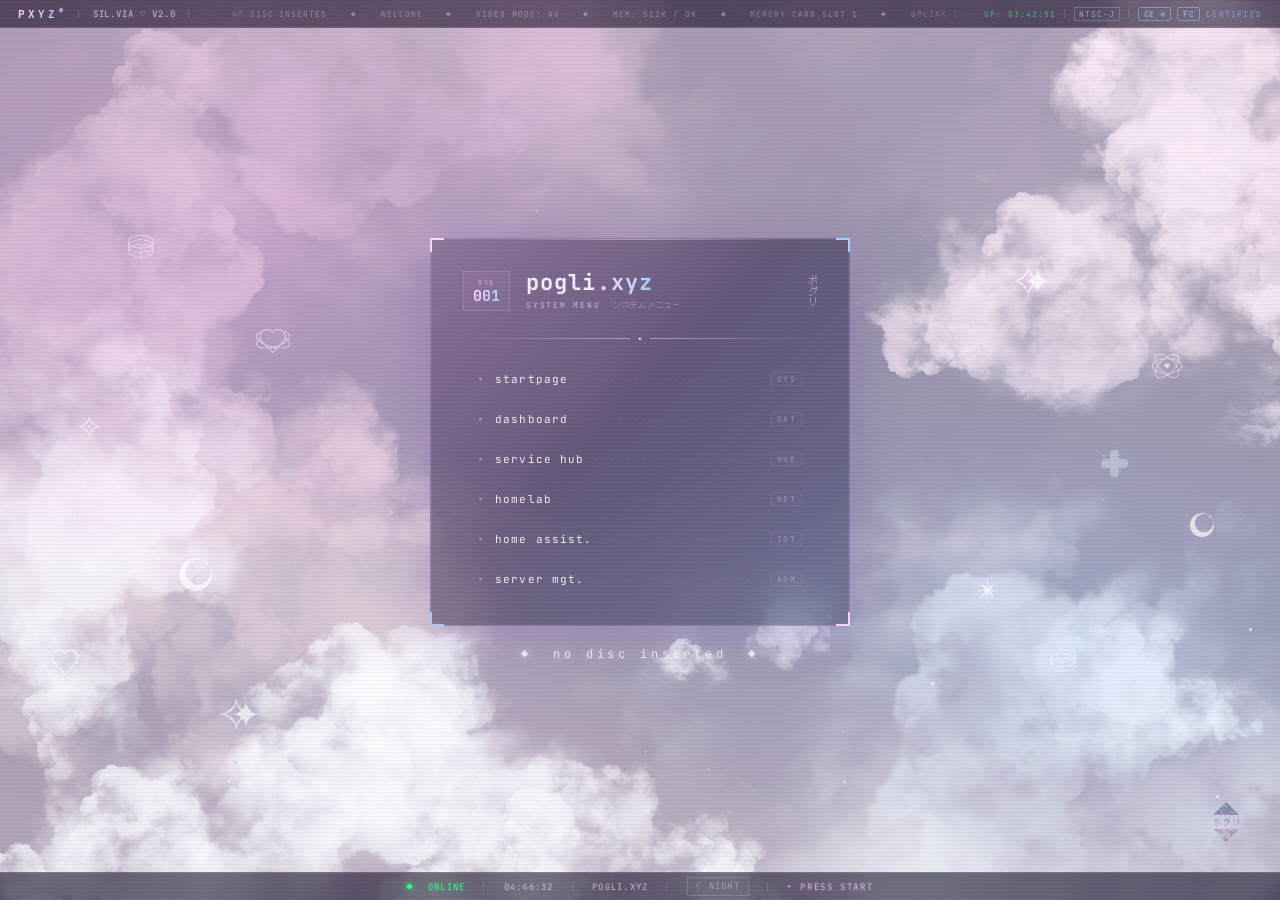
==== index.html @ 43258343 "Boot screen: brand the BIOS as sil.via ♡ v2.0 to match the page OS label" ====
<!DOCTYPE html>
<html lang="en">
    <!-- Created by Pogli - pogli.xyz -->

<head>
    <meta charset="UTF-8">
    <meta name="viewport" content="width=device-width, initial-scale=1.0">
    <title>pogli.xyz</title>
    <link rel="preconnect" href="https://fonts.googleapis.com">
    <link rel="preconnect" href="https://fonts.gstatic.com" crossorigin>
    <link href="https://fonts.googleapis.com/css2?family=JetBrains+Mono:wght@300;400;700&family=DotGothic16&display=swap" rel="stylesheet">
    <link rel="icon" type="image/x-icon" href="/img/icon.png">
    <link rel="stylesheet" href="styles.css">
    <link rel="stylesheet" href="boot.css">
    <script src="scripts.js" defer></script>
    <script src="boot.js" defer></script>
</head>
<body>
    <script>if(localStorage.getItem('pxyz-dark')==='true')document.body.classList.add('dark-mode')</script>
    <div class="theme-overlay" aria-hidden="true"></div>

    <!-- ── Boot sequence overlay ──
         Inert (display:none) unless boot.js is running: see boot.css. -->
    <div id="bootscreen" class="boot" aria-hidden="true">
        <div class="boot-crt">
            <div class="boot-scan"></div>
            <div class="boot-retrace"></div>
            <div class="boot-swoosh"></div>

            <div class="boot-stage">
                <section class="boot-post">
                    <div class="post-head">
                        <span class="post-brand">sil.via ♡ SYSTEM BIOS</span>
                        <span class="post-rev">v2.0</span>
                    </div>
                    <div class="post-copy">(C)&nbsp;2001-2026 POGLI INDUSTRIES.&nbsp;&nbsp;ALL RIGHTS RESERVED.</div>
                    <div class="post-lines" id="boot-lines"></div>
                    <div class="post-load" id="boot-load"></div>
                </section>

                <section class="boot-logo">
                    <div class="boot-logo-glow"></div>
                    <div class="boot-ring"></div>
                    <div class="boot-ring boot-ring-2"></div>
                    <div class="boot-logo-text"><span class="boot-char">P</span><span class="boot-char">O</span><span class="boot-char">G</span><span class="boot-char">L</span><span class="boot-char">I</span><span class="boot-char">.</span><span class="boot-char">X</span><span class="boot-char">Y</span><span class="boot-char">Z</span><span class="boot-gloss"></span></div>
                    <div class="boot-bar"></div>
                    <div class="boot-jp">システム起動</div>
                    <div class="boot-licence">◆&nbsp;&nbsp;NTSC-J&nbsp;&nbsp;◆&nbsp;&nbsp;LICENSED BY POGLI INDUSTRIES&nbsp;&nbsp;◆</div>
                </section>
            </div>

            <div class="boot-beam"></div>
            <div class="boot-bloom"></div>
            <div class="boot-curve"></div>
            <div class="boot-vignette"></div>
            <div class="boot-flash"></div>
        </div>
        <div class="boot-skip">▸&nbsp;&nbsp;PRESS ANY BUTTON TO SKIP</div>
    </div>

    <!-- Top chrome bar -->
    <header class="chrome-bar chrome-top">
        <span class="chrome-logo">PXYZ<span class="chrome-reg">®</span></span>
        <span class="chrome-sep">|</span>
        <span class="chrome-label">sil.via ♡ v2.0</span>
        <span class="chrome-sep">|</span>
        <div class="ticker-wrap" aria-hidden="true">
            <div class="ticker">
                <span>◆&nbsp;&nbsp;&nbsp;&nbsp;WELCOME&nbsp;&nbsp;&nbsp;&nbsp;◆&nbsp;&nbsp;&nbsp;&nbsp;NO DISC INSERTED&nbsp;&nbsp;&nbsp;&nbsp;◆&nbsp;&nbsp;&nbsp;&nbsp;MEM: 512K / OK&nbsp;&nbsp;&nbsp;&nbsp;◆&nbsp;&nbsp;&nbsp;&nbsp;SIGNAL: ████████░░&nbsp;&nbsp;&nbsp;&nbsp;◆&nbsp;&nbsp;&nbsp;&nbsp;STANDBY MODE&nbsp;&nbsp;&nbsp;&nbsp;</span>
                <span>◆&nbsp;&nbsp;&nbsp;&nbsp;WELCOME&nbsp;&nbsp;&nbsp;&nbsp;◆&nbsp;&nbsp;&nbsp;&nbsp;NO DISC INSERTED&nbsp;&nbsp;&nbsp;&nbsp;◆&nbsp;&nbsp;&nbsp;&nbsp;MEM: 512K / OK&nbsp;&nbsp;&nbsp;&nbsp;◆&nbsp;&nbsp;&nbsp;&nbsp;SIGNAL: ████████░░&nbsp;&nbsp;&nbsp;&nbsp;◆&nbsp;&nbsp;&nbsp;&nbsp;STANDBY MODE&nbsp;&nbsp;&nbsp;&nbsp;</span>
            </div>
        </div>
        <div class="chrome-right">
            <span class="chrome-uptime" id="uptime">UP: 00:00:00</span>
            <span class="chrome-sep">|</span>
            <span class="chrome-region">NTSC-J</span>
            <span class="chrome-sep">|</span>
            <span class="chrome-cert">CE ⊕</span>
            <span class="chrome-cert">FC</span>
            <span class="chrome-cert-label">CERTIFIED</span>
        </div>
    </header>

    <!-- Ambient layers (populated by JS) -->
    <div class="orbs"      aria-hidden="true"></div>
    <div class="particles" aria-hidden="true"></div>
    <div class="stars"     aria-hidden="true"></div>

    <!-- Corner logo stamp -->
    <img class="logo-stamp" src="img/logo.png" aria-hidden="true" alt="">

    <!-- Main content -->
    <main class="main">
        <div class="console-wrap">
        <div class="console-frame">

            <!-- Corner brackets -->
            <div class="corner corner-tl"></div>
            <div class="corner corner-tr"></div>
            <div class="corner corner-bl"></div>
            <div class="corner corner-br"></div>

            <!-- System header -->
            <div class="sys-header">
                <div class="sys-id">
                    <span class="sys-id-label">SYS</span>
                    <span class="sys-id-value">001</span>
                </div>
                <div class="sys-title-wrap">
                    <h1 class="sys-title">pogli<span class="sys-title-accent">.xyz</span></h1>
                    <p class="sys-subtitle">SYSTEM&nbsp;MENU&nbsp;<span class="sys-subtitle-jp">システムメニュー</span></p>
                </div>
                <div class="sys-jp" aria-hidden="true">ポグリ</div>
            </div>

            <div class="divider-line"><span class="divider-gem">✦</span></div>

            <!-- Menu -->
            <nav class="sys-menu">
                <a href="p/startpage.html" class="menu-item">
                    <span class="item-bullet">▸</span>
                    <span class="item-label">STARTPAGE</span>
                    <span class="item-fill"></span>
                    <span class="item-tag">SYS</span>
                </a>
                <a href="p/dashboard.html" class="menu-item">
                    <span class="item-bullet">▸</span>
                    <span class="item-label">DASHBOARD</span>
                    <span class="item-fill"></span>
                    <span class="item-tag">DAT</span>
                </a>
                <a href="https://poglipi.yak-diatonic.ts.net:9090/p/hub.html" class="menu-item">
                    <span class="item-bullet">▸</span>
                    <span class="item-label">SERVICE&nbsp;HUB</span>
                    <span class="item-fill"></span>
                    <span class="item-tag">HUB</span>
                </a>
                <a href="https://poglipi.yak-diatonic.ts.net" class="menu-item">
                    <span class="item-bullet">▸</span>
                    <span class="item-label">HOMELAB</span>
                    <span class="item-fill"></span>
                    <span class="item-tag">NET</span>
                </a>
                <a href="https://xyzserver.yak-diatonic.ts.net:8123/" class="menu-item">
                    <span class="item-bullet">▸</span>
                    <span class="item-label">HOME&nbsp;ASSIST.</span>
                    <span class="item-fill"></span>
                    <span class="item-tag">IOT</span>
                </a>
                <a href="https://xyzserver.yak-diatonic.ts.net:8443/" class="menu-item">
                    <span class="item-bullet">▸</span>
                    <span class="item-label">SERVER&nbsp;MGT.</span>
                    <span class="item-fill"></span>
                    <span class="item-tag">ADM</span>
                </a>
            </nav>

        </div>

        <div class="no-disc" aria-hidden="true">◆&nbsp;&nbsp;NO DISC INSERTED&nbsp;&nbsp;◆</div>
        </div>
    </main>

    <!-- Bottom status bar -->
    <footer class="chrome-bar chrome-bottom">
        <span class="status-dot"></span>
        <span class="status-text online">ONLINE</span>
        <span class="chrome-sep">|</span>
        <span class="status-text" id="clock">--:--:--</span>
        <span class="chrome-sep">|</span>
        <span class="status-text">pogli.xyz</span>
        <span class="chrome-sep">|</span>
        <button class="theme-toggle">☾ NIGHT</button>
        <span class="chrome-sep">|</span>
        <!-- Replays the boot sequence on demand (boot.js). Dead without JS,
             same as the theme toggle above it. -->
        <button type="button" class="press-start" title="Replay the boot sequence"><span aria-hidden="true">▸</span> PRESS START</button>
    </footer>

</body>
</html>
---- styles.css ----
@view-transition { navigation: auto; }

/* ── Page transitions ── */

/* Give shared elements their own transition layer so they appear stationary */
.chrome-bar.chrome-top    { view-transition-name: chrome-top; }
.chrome-bar.chrome-bottom { view-transition-name: chrome-bottom; }
.logo-stamp               { view-transition-name: logo-stamp; }

/* Root: slow dreamy cross-fade */
::view-transition-old(root) {
    animation: vt-out 0.5s ease forwards;
}
::view-transition-new(root) {
    animation: vt-in 0.5s ease forwards;
}

/* Chrome bars + logo stamp: completely static during transition */
::view-transition-old(chrome-top),
::view-transition-new(chrome-top),
::view-transition-old(chrome-bottom),
::view-transition-new(chrome-bottom),
::view-transition-old(logo-stamp),
::view-transition-new(logo-stamp) {
    animation: none;
    mix-blend-mode: normal;
}

@keyframes vt-out {
    from { opacity: 1; }
    to   { opacity: 0; }
}
@keyframes vt-in {
    from { opacity: 0; }
    to   { opacity: 1; }
}

*, *::before, *::after {
    box-sizing: border-box;
    margin: 0;
    padding: 0;
}

:root {
    --c-pink:         #ffd6ff;
    --c-blue:         #a3d0ff;
    --c-white:        #ffffff;
    --c-pink-dim:     rgba(255, 214, 255, 0.6);
    --c-blue-dim:     rgba(163, 208, 255, 0.6);
    --c-text:         rgba(255, 248, 255, 0.93);
    --c-muted:        rgba(255, 220, 255, 0.42);
    --c-border:       rgba(255, 200, 255, 0.18);
    --c-border-hi:    rgba(255, 220, 255, 0.48);
    --c-surface:      rgba(18, 6, 42, 0.42);
    --c-hover:        rgba(255, 214, 255, 0.07);
    --bar-h:          28px;
    --frame-w:        420px;
}

/* ── Base ── */

body {
    font-family: 'JetBrains Mono', 'Courier New', monospace;
    transition: color 0.8s ease;
    background-color: #c8b8d8;
    background-image: url('img/bg-clouds.jpg');
    background-size: cover;
    background-position: center center;
    background-attachment: fixed;
    color: var(--c-text);
    min-height: 100vh;
    display: flex;
    flex-direction: column;
    overflow: hidden;
    position: relative;
}

/* gradient colour wash over the clouds — slowly hue-drifts */
body::before {
    content: '';
    position: fixed;
    inset: 0;
    background:
        radial-gradient(ellipse 70% 55% at 15% 30%, rgba(255, 160, 255, 0.22) 0%, transparent 65%),
        radial-gradient(ellipse 60% 50% at 85% 70%, rgba(140, 190, 255, 0.2)  0%, transparent 65%),
        linear-gradient(160deg, rgba(255, 180, 255, 0.1) 0%, rgba(163, 208, 255, 0.08) 100%);
    pointer-events: none;
    z-index: 0;
    animation: bg-hue-drift 50s ease-in-out infinite;
    transition: background 1.5s ease;
}

@keyframes bg-hue-drift {
    0%   { filter: hue-rotate(0deg);   }
    50%  { filter: hue-rotate(16deg);  }
    100% { filter: hue-rotate(0deg);   }
}

/* subtle scanlines */
body::after {
    content: '';
    position: fixed;
    inset: 0;
    background: repeating-linear-gradient(
        0deg,
        transparent 0px,
        transparent 3px,
        rgba(0, 0, 0, 0.03) 3px,
        rgba(0, 0, 0, 0.03) 4px
    );
    pointer-events: none;
    z-index: 200;
}

/* ── Press start ── */

/* It's a <button> so it can replay the boot sequence from the keyboard
   (boot.js), but it must render as the plain blinking text it always was.
   Everything here past the original four properties exists only to undo the
   UA's form-control styling — font/line-height/text-transform/appearance are
   all reset by the UA sheet on buttons, and left alone they shift the footer
   by a pixel and drop 'Courier New' out of the fallback stack. Focus ring is
   left to the browser: it shows on keyboard focus only, so the resting
   appearance is untouched. */
.press-start {
    appearance: none;
    -webkit-appearance: none;
    background: none;
    border: 0;
    padding: 0;
    margin: 0;
    font: inherit;
    text-transform: inherit;
    cursor: pointer;
    font-size: 9px;
    letter-spacing: 0.18em;
    color: rgba(255, 214, 255, 0.75);
    text-shadow: 0 0 10px rgba(255, 180, 255, 0.4);
    animation: press-blink 2.8s ease-in-out infinite;
}

@keyframes press-blink {
    0%, 100% { opacity: 1; }
    45%, 55% { opacity: 0.08; }
}

/* ── Floating orbs (ambient glow blobs) ── */

.orbs {
    position: fixed;
    inset: 0;
    pointer-events: none;
    z-index: 1;
    overflow: hidden;
}

.orb {
    position: absolute;
    border-radius: 50%;
    filter: blur(60px);
    opacity: 0;
    animation: orb-drift linear infinite;
}

@keyframes orb-drift {
    0%   { opacity: 0;    transform: translateY(0)     scale(1);    }
    15%  { opacity: 1; }
    85%  { opacity: 1; }
    100% { opacity: 0;    transform: translateY(-120px) scale(1.1); }
}

/* ── Particles / dust ── */

.particles {
    position: fixed;
    inset: 0;
    pointer-events: none;
    z-index: 2;
    overflow: hidden;
}

@keyframes particle-rise {
    0%   { opacity: 0;    transform: translateY(0)      translateX(0); }
    10%  { opacity: 1; }
    90%  { opacity: 0.6; }
    100% { opacity: 0;    transform: translateY(-180px) translateX(var(--drift)); }
}

/* ── Stars ── */

.stars {
    position: fixed;
    inset: 0;
    pointer-events: none;
    z-index: 2;
}

@keyframes twinkle {
    0%, 100% { opacity: 1; }
    50%       { opacity: 0.1; }
}

/* ── Chrome bars ── */

.chrome-bar {
    position: fixed;
    left: 0;
    right: 0;
    height: var(--bar-h);
    display: flex;
    align-items: center;
    gap: 10px;
    padding: 0 18px;
    font-size: 9px;
    letter-spacing: 0.14em;
    text-transform: uppercase;
    color: var(--c-muted);
    background: rgba(12, 4, 28, 0.55);
    backdrop-filter: blur(14px) saturate(120%);
    z-index: 100;
    transition: background 1s ease, color 0.8s ease;
}

.chrome-top {
    top: 0;
    border-bottom: 1px solid var(--c-border);
}

.chrome-bottom {
    bottom: 0;
    border-top: 1px solid var(--c-border);
    justify-content: center;
    gap: 16px;
}

.chrome-logo {
    font-size: 11px;
    font-weight: 700;
    background: linear-gradient(90deg, var(--c-pink), var(--c-blue));
    -webkit-background-clip: text;
    background-clip: text;
    color: transparent;
    letter-spacing: 0.28em;
    flex-shrink: 0;
}

/* ── Scrolling ticker ── */

.ticker-wrap {
    flex: 1;
    overflow: hidden;
    min-width: 0;
    mask-image: linear-gradient(90deg, transparent, black 8%, black 92%, transparent);
    -webkit-mask-image: linear-gradient(90deg, transparent, black 8%, black 92%, transparent);
}

/* the actual animation is set by JS (pixel-precise, gap-free).
   keeping these properties so it has something to inherit before JS kicks in. */
.ticker {
    display: flex;
    white-space: nowrap;
}

.ticker span {
    font-size: 8px;
    letter-spacing: 0.12em;
    color: rgba(255, 220, 255, 0.38);
    flex-shrink: 0;
}

/* ── Uptime + region ── */

.chrome-uptime {
    font-size: 8px;
    letter-spacing: 0.12em;
    color: rgba(57, 255, 122, 0.65);
    flex-shrink: 0;
}

.chrome-region {
    font-size: 8px;
    letter-spacing: 0.12em;
    color: rgba(163, 208, 255, 0.7);
    border: 1px solid rgba(163, 208, 255, 0.3);
    padding: 1px 4px;
    flex-shrink: 0;
}

.chrome-reg {
    font-size: 7px;
    vertical-align: super;
    color: var(--c-pink-dim);
    -webkit-background-clip: unset;
    background-clip: unset;
    margin-left: 1px;
}

.chrome-sep {
    color: rgba(255, 200, 255, 0.25);
}

.chrome-label {
    letter-spacing: 0.1em;
    color: rgba(255, 235, 255, 0.72);
    text-shadow: 0 0 10px rgba(255, 200, 255, 0.4);
}

.chrome-right {
    display: flex;
    align-items: center;
    gap: 6px;
}

.chrome-cert {
    font-size: 8px;
    border: 1px solid rgba(163, 208, 255, 0.45);
    border-radius: 2px;
    padding: 1px 5px;
    color: rgba(163, 208, 255, 0.85);
    letter-spacing: 0.05em;
    text-shadow: 0 0 8px rgba(163, 208, 255, 0.5);
}

.chrome-cert-label {
    font-size: 8px;
    color: rgba(163, 208, 255, 0.55);
    letter-spacing: 0.15em;
    text-shadow: 0 0 8px rgba(163, 208, 255, 0.3);
}

.status-dot {
    width: 5px;
    height: 5px;
    border-radius: 50%;
    background: #39ff7a;
    box-shadow: 0 0 6px #39ff7a, 0 0 14px rgba(57, 255, 122, 0.5);
    flex-shrink: 0;
    animation: dot-pulse 2.8s ease-in-out infinite;
}

@keyframes dot-pulse {
    0%, 100% { opacity: 1;    box-shadow: 0 0 6px #39ff7a, 0 0 14px rgba(57, 255, 122, 0.5); }
    50%       { opacity: 0.25; box-shadow: 0 0 3px #39ff7a; }
}

.status-text       { color: rgba(255, 235, 255, 0.65); }
.status-text.muted { color: rgba(255, 200, 255, 0.22); }
.status-text.online { color: #39ff7a; text-shadow: 0 0 8px rgba(57, 255, 122, 0.5); }

/* ── Main ── */

.main {
    flex: 1;
    display: flex;
    justify-content: center;
    align-items: center;
    padding: calc(var(--bar-h) + 24px) 24px;
    position: relative;
    z-index: 3;
}

.console-wrap {
    display: flex;
    flex-direction: column;
    align-items: center;
    animation: console-float 7s ease-in-out 1.6s infinite;
}

/* ── Corner logo stamp ── */

.logo-stamp {
    position: fixed;
    bottom: calc(var(--bar-h) + 18px);
    right: 22px;
    width: 64px;
    height: 64px;
    object-fit: contain;
    mix-blend-mode: multiply;
    opacity: 0.6;
    filter: drop-shadow(0 0 12px rgba(180, 160, 255, 0.3));
    animation: frame-in 1.6s ease 2s both;
    z-index: 10;
    pointer-events: none;
}


/* ── Console Frame ── */

.console-frame {
    position: relative;
    width: var(--frame-w);
    background: var(--c-surface);
    border: 1px solid var(--c-border);
    padding: 32px 32px 28px;
    backdrop-filter: blur(22px) saturate(130%);
    -webkit-backdrop-filter: blur(22px) saturate(130%);
    transition: background 1s ease, border-color 0.8s ease, box-shadow 1s ease;
    box-shadow:
        0 0 0 1px rgba(255, 200, 255, 0.06) inset,
        0 8px 48px rgba(100, 40, 160, 0.2),
        0 2px 12px rgba(163, 208, 255, 0.1);
    animation: frame-in 1.2s ease 0.3s both;
}

@keyframes frame-in {
    from { opacity: 0; transform: translateY(18px) scale(0.97); }
    to   { opacity: 1; transform: translateY(0)    scale(1); }
}

@keyframes console-float {
    0%, 100% { transform: translateY(0px); }
    50%       { transform: translateY(-9px); }
}

/* static gradient edge glow */
.console-frame::before {
    content: '';
    position: absolute;
    inset: -1px;
    background: linear-gradient(135deg, rgba(255, 214, 255, 0.3), transparent 45%, rgba(163, 208, 255, 0.25) 100%);
    z-index: -1;
    opacity: 0.7;
    border-radius: inherit;
}

/* inner top highlight */
.console-frame::after {
    content: '';
    position: absolute;
    top: 0;
    left: 15%;
    right: 15%;
    height: 1px;
    background: linear-gradient(90deg, transparent, rgba(255, 240, 255, 0.4), transparent);
    pointer-events: none;
}

/* ── Corner Brackets ── */

.corner {
    position: absolute;
    width: 14px;
    height: 14px;
    z-index: 5;
}

.corner-tl { top: -1px;    left: -1px;   border-top:    2px solid var(--c-pink); border-left:   2px solid var(--c-pink); animation: corner-warm 5s ease-in-out infinite; }
.corner-tr { top: -1px;    right: -1px;  border-top:    2px solid var(--c-blue); border-right:  2px solid var(--c-blue); animation: corner-cool 5s ease-in-out 2.5s infinite; }
.corner-bl { bottom: -1px; left: -1px;   border-bottom: 2px solid var(--c-blue); border-left:   2px solid var(--c-blue); animation: corner-cool 5s ease-in-out 1.2s infinite; }
.corner-br { bottom: -1px; right: -1px;  border-bottom: 2px solid var(--c-pink); border-right:  2px solid var(--c-pink); animation: corner-warm 5s ease-in-out 3.7s infinite; }

@keyframes corner-warm {
    0%, 100% { opacity: 0.35; filter: none; }
    50%       { opacity: 1;   filter: drop-shadow(0 0 5px var(--c-pink)); }
}

@keyframes corner-cool {
    0%, 100% { opacity: 0.35; filter: none; }
    50%       { opacity: 1;   filter: drop-shadow(0 0 5px var(--c-blue)); }
}

/* ── System Header ── */

.sys-header {
    display: flex;
    align-items: center;
    gap: 16px;
    margin-bottom: 22px;
}

.sys-id {
    display: flex;
    flex-direction: column;
    align-items: center;
    gap: 2px;
    padding: 6px 9px;
    border: 1px solid var(--c-border);
    background: rgba(255, 200, 255, 0.05);
    flex-shrink: 0;
}

.sys-id-label {
    font-size: 7px;
    letter-spacing: 0.22em;
    color: rgba(255, 230, 255, 0.62);
    text-transform: uppercase;
}

.sys-id-value {
    font-size: 15px;
    font-weight: 700;
    background: linear-gradient(135deg, var(--c-pink), var(--c-blue));
    -webkit-background-clip: text;
    background-clip: text;
    color: transparent;
    line-height: 1;
}

.sys-title-wrap { flex: 1; }

.sys-title {
    font-size: 22px;
    font-weight: 700;
    letter-spacing: 0.05em;
    line-height: 1;
    color: var(--c-text);
}

.sys-title-accent {
    background: linear-gradient(90deg, var(--c-pink), var(--c-blue));
    -webkit-background-clip: text;
    background-clip: text;
    color: transparent;
}

.sys-subtitle {
    font-size: 8px;
    letter-spacing: 0.22em;
    color: rgba(255, 230, 255, 0.62);
    margin-top: 5px;
    display: flex;
    align-items: center;
    gap: 6px;
}

.sys-subtitle-jp {
    font-family: 'DotGothic16', monospace;
    color: rgba(255, 200, 255, 0.4);
    letter-spacing: 0.05em;
    font-size: 8px;
}

/* ── No disc ── */

.no-disc {
    margin-top: 20px;
    font-size: 12px;
    letter-spacing: 0.32em;
    text-transform: lowercase;
    color: rgba(255, 255, 255, 0.75);
    text-shadow: 0 0 10px rgba(255, 255, 255, 0.6), 0 0 24px rgba(255, 220, 255, 0.3);
    text-align: center;
    animation: no-disc-pulse 4.5s ease-in-out infinite, no-disc-in 1s ease 2.2s both;
    pointer-events: none;
    user-select: none;
}

@keyframes no-disc-pulse {
    0%, 100% { opacity: 1; }
    50%       { opacity: 0.18; }
}

@keyframes no-disc-in {
    from { opacity: 0; transform: translateY(12px); }
    to   { opacity: 1; transform: translateY(0); }
}

/* ── Back button (below console box) ── */

.back-btn {
    display: inline-flex;
    align-items: center;
    justify-content: center;
    gap: 8px;
    margin-top: 16px;
    padding: 8px 26px;
    font-family: 'JetBrains Mono', monospace;
    font-size: 9px;
    letter-spacing: 0.2em;
    text-transform: uppercase;
    color: rgba(255, 214, 255, 0.65);
    text-decoration: none;
    border: 1px solid var(--c-border);
    background: rgba(255, 200, 255, 0.04);
    backdrop-filter: blur(10px);
    -webkit-backdrop-filter: blur(10px);
    transition: color 0.5s ease, background 0.5s ease, border-color 0.5s ease, box-shadow 0.5s ease;
    animation: item-in 0.8s ease 2s both;
}

.back-btn:hover {
    color: var(--c-pink);
    background: var(--c-hover);
    border-color: var(--c-border-hi);
    box-shadow: 0 0 14px rgba(255, 180, 255, 0.08);
}

.sys-jp {
    font-family: 'DotGothic16', monospace;
    font-size: 10px;
    letter-spacing: 0.06em;
    writing-mode: vertical-rl;
    -webkit-writing-mode: vertical-rl;
    text-orientation: mixed;
    line-height: 1;
    white-space: nowrap;
    cursor: default;
    background: linear-gradient(180deg,
        rgba(255,214,255,0.55) 0%,
        rgba(163,208,255,0.55) 33%,
        rgba(255,214,255,0.55) 66%,
        rgba(163,208,255,0.55) 100%);
    background-size: 100% 400%;
    -webkit-background-clip: text;
    background-clip: text;
    color: transparent;
    filter: brightness(1);
    animation: jp-flow 14s linear infinite;
    transition: filter 2s ease;
}

.sys-jp:hover {
    filter: brightness(1.55) saturate(1.3);
    transition: filter 0.7s ease;
}

@keyframes jp-flow {
    0%   { background-position: 0% 0%; }
    100% { background-position: 0% 400%; }
}

/* ── Divider ── */

.divider-line {
    display: flex;
    align-items: center;
    margin-bottom: 18px;
}

.divider-line::before,
.divider-line::after {
    content: '';
    flex: 1;
    height: 1px;
}

.divider-line::before {
    background: linear-gradient(90deg, transparent, var(--c-border-hi));
}

.divider-line::after {
    background: linear-gradient(90deg, var(--c-border-hi), transparent);
}

.divider-gem {
    font-size: 8px;
    color: var(--c-pink);
    padding: 0 8px;
    flex-shrink: 0;
    animation: diamond-pulse 4s ease-in-out infinite;
}

@keyframes diamond-pulse {
    0%, 100% { opacity: 1; text-shadow: 0 0 8px var(--c-pink); }
    50%       { opacity: 0.35; text-shadow: none; }
}

/* ── Menu ── */

.sys-menu {
    display: flex;
    flex-direction: column;
    gap: 4px;
}

.menu-item {
    display: flex;
    align-items: center;
    gap: 10px;
    padding: 10px 14px;
    text-decoration: none;
    color: var(--c-text);
    font-size: 11px;
    font-weight: 400;
    letter-spacing: 0.1em;
    border: 1px solid transparent;
    position: relative;
    overflow: hidden;
    transition: border-color 0.55s ease, background 0.55s ease, box-shadow 0.55s ease;
}

.menu-item:hover {
    border-color: var(--c-border-hi);
    background: var(--c-hover);
    box-shadow:
        0 0 20px rgba(255, 180, 255, 0.08),
        inset 0 0 0 1px rgba(255, 220, 255, 0.05);
}

/* shimmer on hover */
.menu-item::after {
    content: '';
    position: absolute;
    inset: 0;
    background: linear-gradient(90deg, transparent 0%, rgba(255, 240, 255, 0.04) 50%, transparent 100%);
    transform: translateX(-100%);
    transition: transform 0.45s ease;
}

.menu-item:hover::after {
    transform: translateX(100%);
}

.item-bullet {
    color: var(--c-pink);
    font-size: 10px;
    opacity: 0.5;
    flex-shrink: 0;
    transition: transform 0.5s ease, opacity 0.5s ease, color 0.5s ease;
}

.menu-item:hover .item-bullet {
    transform: translateX(3px);
    opacity: 1;
    color: var(--c-blue);
}

.item-label {
    letter-spacing: 0.1em;
    flex-shrink: 0;
    text-transform: lowercase;
    transition: color 0.5s ease;
}

.menu-item:hover .item-label {
    background: linear-gradient(90deg, var(--c-pink), var(--c-blue));
    -webkit-background-clip: text;
    background-clip: text;
    color: transparent;
}

.item-fill {
    flex: 1;
    height: 1px;
    background: repeating-linear-gradient(
        90deg,
        var(--c-border) 0px,
        var(--c-border) 3px,
        transparent 3px,
        transparent 8px
    );
    opacity: 0.4;
}

.item-tag {
    font-size: 8px;
    letter-spacing: 0.16em;
    color: var(--c-pink-dim);
    border: 1px solid var(--c-border);
    padding: 1px 5px;
    border-radius: 1px;
    flex-shrink: 0;
    opacity: 0.65;
    transition: border-color 0.5s ease, opacity 0.5s ease, color 0.5s ease;
}

.menu-item:hover .item-tag {
    border-color: var(--c-blue);
    color: var(--c-blue-dim);
    opacity: 1;
}

/* ── Stagger entry animations ──
   Soft fade with a very subtle scale/blur settle — glossy console-menu
   reveal rather than a typed-out or sliding-in appearance. */

.menu-item:nth-child(1) { animation: item-in 0.9s ease 0.9s  both; }
.menu-item:nth-child(2) { animation: item-in 0.9s ease 1.1s  both; }
.menu-item:nth-child(3) { animation: item-in 0.9s ease 1.3s  both; }
.menu-item:nth-child(4) { animation: item-in 0.9s ease 1.5s  both; }
.menu-item:nth-child(5) { animation: item-in 0.9s ease 1.7s  both; }
.menu-item:nth-child(6) { animation: item-in 0.9s ease 1.9s  both; }

@keyframes item-in {
    from { opacity: 0; transform: scale(0.98); filter: blur(3px); }
    to   { opacity: 1; transform: scale(1);    filter: blur(0); }
}

/* ── Dark mode toggle ── */

.theme-toggle {
    background: none;
    border: 1px solid var(--c-border);
    color: var(--c-muted);
    font-family: 'JetBrains Mono', monospace;
    font-size: 9px;
    letter-spacing: 0.14em;
    padding: 1px 8px;
    cursor: pointer;
    transition: color 0.5s ease, border-color 0.5s ease;
    text-transform: uppercase;
    line-height: 1.6;
}

.theme-toggle:hover {
    color: var(--c-pink);
    border-color: var(--c-border-hi);
}

/* ── Theme overlay (night sky behind clouds) ── */

.theme-overlay {
    position: fixed;
    inset: 0;
    background: #0e0a1c;
    opacity: 0;
    transition: opacity 1.4s ease;
    pointer-events: none;
    z-index: -1;
}

body.dark-mode .theme-overlay {
    opacity: 1;
}

/* ── Dark mode overrides ── */

body.dark-mode {
    --c-pink:         #e0a8c0;
    --c-blue:         #8ba8d4;
    --c-pink-dim:     rgba(224, 168, 192, 0.6);
    --c-blue-dim:     rgba(139, 168, 212, 0.6);
    --c-text:         rgba(210, 200, 220, 0.9);
    --c-muted:        rgba(170, 150, 190, 0.42);
    --c-border:       rgba(120, 100, 160, 0.22);
    --c-border-hi:    rgba(180, 140, 180, 0.4);
    --c-surface:      rgba(14, 10, 28, 0.6);
    --c-hover:        rgba(180, 140, 180, 0.06);

}

body.dark-mode::before {
    background:
        radial-gradient(ellipse 80% 40% at 50% 90%, rgba(180, 90, 60, 0.12) 0%, transparent 60%),
        radial-gradient(ellipse 70% 55% at 20% 40%, rgba(60, 40, 120, 0.18) 0%, transparent 65%),
        radial-gradient(ellipse 60% 50% at 80% 55%, rgba(40, 60, 130, 0.14) 0%, transparent 65%),
        linear-gradient(180deg, rgba(10, 8, 30, 0.0) 0%, rgba(80, 40, 50, 0.08) 70%, rgba(180, 100, 60, 0.06) 100%);
    animation: bg-hue-drift 70s ease-in-out infinite;
}

body.dark-mode .chrome-bar {
    background: rgba(10, 8, 22, 0.7);
    transition: background 1s ease;
}

body.dark-mode .chrome-uptime {
    color: rgba(57, 255, 122, 0.4);
}

body.dark-mode .chrome-region {
    color: rgba(139, 168, 212, 0.5);
    border-color: rgba(139, 168, 212, 0.2);
}

body.dark-mode .chrome-cert {
    color: rgba(139, 168, 212, 0.55);
    border-color: rgba(139, 168, 212, 0.25);
    text-shadow: 0 0 8px rgba(100, 130, 200, 0.2);
}

body.dark-mode .chrome-cert-label {
    color: rgba(139, 168, 212, 0.3);
}

body.dark-mode .chrome-label {
    color: rgba(210, 185, 220, 0.5);
    text-shadow: 0 0 10px rgba(180, 120, 160, 0.2);
}

body.dark-mode .console-frame,
body.dark-mode .sp-console,
body.dark-mode .hub-console {
    background: rgba(14, 10, 28, 0.6);
    box-shadow:
        0 0 0 1px rgba(80, 50, 120, 0.08) inset,
        0 8px 48px rgba(10, 6, 20, 0.5),
        0 2px 12px rgba(60, 40, 100, 0.08);
}

body.dark-mode .console-frame::before,
body.dark-mode .sp-console::before,
body.dark-mode .hub-console::before {
    background: linear-gradient(135deg, rgba(180, 120, 160, 0.15), transparent 45%, rgba(80, 100, 160, 0.12) 100%);
    opacity: 0.5;
}

body.dark-mode .status-dot {
    background: #39ff7a;
    box-shadow: 0 0 4px #39ff7a, 0 0 10px rgba(57, 255, 122, 0.25);
}

body.dark-mode .logo-stamp {
    mix-blend-mode: screen;
    opacity: 0.25;
    filter: drop-shadow(0 0 12px rgba(80, 50, 120, 0.3));
}

body.dark-mode .sp-group-label,
body.dark-mode .hub-section-label .label-text {
    color: #e0a8c0;
    text-shadow:
        0 0 6px rgba(200, 130, 160, 0.6),
        0 0 18px rgba(160, 80, 120, 0.25);
}

body.dark-mode .no-disc {
    text-shadow: 0 0 10px rgba(200, 170, 200, 0.35), 0 0 24px rgba(140, 80, 120, 0.15);
}

body.dark-mode .press-start {
    color: rgba(224, 168, 192, 0.45);
    text-shadow: 0 0 10px rgba(180, 100, 140, 0.2);
}

/* ── Startpage ── */

body.startpage { overflow: hidden; }

.sp-main {
    flex: 1;
    display: flex;
    flex-direction: column;
    align-items: center;
    justify-content: center;
    padding: calc(var(--bar-h) + 24px) 24px calc(var(--bar-h) + 24px);
    position: relative;
    z-index: 3;
}
---- boot.css ----
/* ══════════════════════════════════════════════════════════════
   PXYZ BOOT SEQUENCE
   Fantasy-console power-on: CRT warm-up → BIOS POST → logo lock.
   Loaded by index.html only. Every rule is inert until boot.js adds
   .pxyz-boot to <html> — which only happens via the footer PRESS
   START control — so #bootscreen otherwise stays display:none and
   the page just loads straight into its normal state.
   ══════════════════════════════════════════════════════════════ */

/* ── Gating ── */

#bootscreen { display: none; }
html.pxyz-boot #bootscreen { display: block; }

/* Hold the page's own entrance animations at frame zero while the boot
   screen is up (replay only), so the menu stagger fires on reveal instead
   of playing out unseen behind the overlay. Pausing freezes the delay too. */
html.pxyz-hold .console-wrap,
html.pxyz-hold .console-frame,
html.pxyz-hold .menu-item,
html.pxyz-hold .no-disc,
html.pxyz-hold .back-btn,
html.pxyz-hold .logo-stamp {
    animation-play-state: paused;
}

/* Replay only (footer PRESS START). Those entrance animations have already
   finished by then, and pausing a finished animation just holds it at the
   end — so boot.js drops the animation for a single frame under this class
   and lets it be re-applied from zero. Same element list as the hold above. */
html.pxyz-rewind .console-wrap,
html.pxyz-rewind .console-frame,
html.pxyz-rewind .menu-item,
html.pxyz-rewind .no-disc,
html.pxyz-rewind .back-btn,
html.pxyz-rewind .logo-stamp {
    animation: none;
}

/* ── Palette ──
   The tube borrows the site's own colour tokens so it can never drift from
   the brand pink. Declared on :root rather than on .boot deliberately:
   body.dark-mode re-points --c-pink at a muted rose (#e0a8c0), and a
   power-on should be the bright console pink whatever theme you're in.
   Resolving the vars up on <html> takes the canonical values every time.

   The steps below are alpha ramps of that same pink, so every tint on the
   tube is the real colour rather than a hand-mixed near-miss. */
:root {
    --boot-pink: var(--c-pink);
    --boot-blue: var(--c-blue);
    --boot-ok:   #39ff7a;
    --boot-warn: #ffc36b;

    --boot-pink-80: color-mix(in srgb, var(--c-pink) 80%, transparent);
    --boot-pink-55: color-mix(in srgb, var(--c-pink) 55%, transparent);
    --boot-pink-38: color-mix(in srgb, var(--c-pink) 38%, transparent);
    --boot-pink-20: color-mix(in srgb, var(--c-pink) 20%, transparent);
    --boot-pink-10: color-mix(in srgb, var(--c-pink) 10%, transparent);
    --boot-blue-55: color-mix(in srgb, var(--c-blue) 55%, transparent);
    --boot-blue-30: color-mix(in srgb, var(--c-blue) 30%, transparent);
}

/* ── Overlay shell ── */

.boot {
    position: fixed;
    inset: 0;
    z-index: 9000;
    overflow: hidden;
    background: #000;
    cursor: pointer;
    user-select: none;
    -webkit-user-select: none;
    font-family: 'JetBrains Mono', 'Courier New', monospace;
}

/* ── The tube ──
   Square to match the page frame it hands off to — no radius mismatch
   between the boot screen and the console frame underneath it. */
.boot-crt {
    position: absolute;
    inset: 0;
    overflow: hidden;
    background:
        radial-gradient(ellipse 92% 72% at 50% 45%, var(--boot-pink-10) 0%, transparent 68%),
        radial-gradient(ellipse 74% 56% at 50% 46%, rgba(60, 22, 96, 0.5) 0%, transparent 72%),
        radial-gradient(ellipse 60% 45% at 50% 100%, rgba(30, 40, 110, 0.32) 0%, transparent 70%),
        #06030e;
    transform-origin: 50% 50%;
    /* Cathode warm-up for the first beat, then settle into a mains hum. */
    animation:
        boot-warmup  1.15s ease-out,
        boot-flicker 6.5s  linear 1.15s infinite;
}

/* the gun striking cold phosphor: overbright, sag, recover */
@keyframes boot-warmup {
    0%   { filter: brightness(2.3) saturate(0.35); }
    11%  { filter: brightness(0.5) saturate(0.75); }
    25%  { filter: brightness(1.55); }
    42%  { filter: brightness(0.82); }
    60%  { filter: brightness(1.16); }
    78%  { filter: brightness(0.95); }
    100% { filter: brightness(1); }
}

/* mains hum — a barely-there brightness wobble */
@keyframes boot-flicker {
    0%, 100%      { filter: brightness(1);    }
    3%            { filter: brightness(1.05); }
    5%, 41%       { filter: brightness(0.99); }
    43%           { filter: brightness(1.03); }
    45%, 72%      { filter: brightness(1);    }
    74%           { filter: brightness(0.97); }
    76%           { filter: brightness(1);    }
}

/* ── Phosphor bloom ──
   Warm haze sitting over the picture, breathing very slowly. Screen blend
   so it lifts the lit areas instead of fogging the black. */
.boot-bloom {
    position: absolute;
    inset: 0;
    z-index: 5;
    pointer-events: none;
    mix-blend-mode: screen;
    background:
        radial-gradient(ellipse 72% 56% at 50% 46%, var(--boot-pink-20) 0%, transparent 72%),
        radial-gradient(ellipse 40% 30% at 50% 48%, var(--boot-pink-10) 0%, transparent 80%);
    animation: boot-breathe 7s ease-in-out infinite;
}

@keyframes boot-breathe {
    0%, 100% { opacity: 0.75; }
    50%      { opacity: 1;    }
}

/* ── Glass curvature ──
   Corner falloff plus edge darkening reads as a bulged tube. Deliberately
   not a real barrel filter: warping the picture would smear the POST text
   into mush, which is the glitchy look we don't want. */
.boot-curve {
    position: absolute;
    inset: 0;
    z-index: 7;
    pointer-events: none;
    background:
        radial-gradient(ellipse 132% 110% at 50% 50%, transparent 56%, rgba(3, 1, 8, 0.85) 100%),
        linear-gradient(100deg, rgba(255, 255, 255, 0.055) 0%, transparent 24%),
        linear-gradient(0deg, rgba(255, 255, 255, 0.03) 0%, transparent 18%);
    box-shadow:
        inset 0 0 70px 18px rgba(0, 0, 0, 0.5),
        inset 0 0 180px 55px rgba(0, 0, 0, 0.3);
}

.boot-vignette {
    position: absolute;
    inset: 0;
    pointer-events: none;
    background: radial-gradient(ellipse 76% 66% at 50% 50%, transparent 52%, rgba(0, 0, 0, 0.8) 100%);
    z-index: 6;
}

/* ── Scanlines ──
   Real dark gaps between the lines rather than a light wash — that's what
   makes it read as an aperture grille instead of a texture overlay. */
.boot-scan {
    position: absolute;
    inset: 0;
    pointer-events: none;
    z-index: 5;
    background: repeating-linear-gradient(
        0deg,
        var(--boot-pink-10) 0px,
        var(--boot-pink-10) 1px,
        rgba(0, 0, 0, 0.26) 1px,
        rgba(0, 0, 0, 0.26) 3px
    );
}

/* slow bright band rolling down the tube */
.boot-scan::after {
    content: '';
    position: absolute;
    left: 0;
    right: 0;
    height: 22%;
    background: linear-gradient(180deg, transparent, var(--boot-pink-10), transparent);
    animation: boot-roll 5.4s linear infinite;
}

@keyframes boot-roll {
    from { transform: translateY(-30%); }
    to   { transform: translateY(460%); }
}

/* ── Retrace ──
   The beam's return sweep: one bright hairline walking down the picture. */
.boot-retrace {
    position: absolute;
    left: 0;
    right: 0;
    top: 0;
    height: 2px;
    z-index: 6;
    pointer-events: none;
    opacity: 0.45;
    background: linear-gradient(
        90deg,
        transparent,
        var(--boot-pink-55) 14%,
        rgba(255, 255, 255, 0.75) 50%,
        var(--boot-blue-55) 86%,
        transparent
    );
    box-shadow: 0 0 16px 3px var(--boot-pink-20);
    animation: boot-retrace 3.8s linear infinite;
}

@keyframes boot-retrace {
    from { transform: translateY(-4vh);  }
    to   { transform: translateY(104vh); }
}

/* ── Power-on beam: hairline snaps across, then the tube opens ── */

.boot-beam {
    position: absolute;
    left: 0;
    right: 0;
    top: 50%;
    height: 2px;
    margin-top: -1px;
    z-index: 8;
    background: linear-gradient(90deg, transparent, #fff 18%, #fff 82%, transparent);
    box-shadow: 0 0 26px 8px var(--boot-pink-80), 0 0 60px 18px var(--boot-blue-30);
    transform-origin: 50% 50%;
    animation: boot-beam 1.05s cubic-bezier(0.22, 0.8, 0.24, 1) both;
}

@keyframes boot-beam {
    0%   { opacity: 0; transform: scaleX(0) scaleY(1);   }
    9%   { opacity: 1; transform: scaleX(1) scaleY(1);   }
    34%  { opacity: 1; transform: scaleX(1) scaleY(1.6); }
    100% { opacity: 0; transform: scaleX(1) scaleY(190); }
}

/* ── Stage ── */

/* POST block and wordmark share one centred grid cell, so the phase swap
   never shifts layout and nothing needs a centring transform (which the
   exit/entry keyframes would otherwise have to carry). */
.boot-stage {
    position: absolute;
    inset: 0;
    z-index: 4;
    display: grid;
    place-items: center;
    padding: 8vh 6vw;
}

/* ── POST readout ── */

.boot-post {
    grid-area: 1 / 1;
    width: min(600px, 88vw);
    opacity: 0;
    text-transform: uppercase;
}

.boot.phase-post .boot-post { opacity: 1; }

.post-head {
    display: flex;
    align-items: baseline;
    gap: 10px;
    font-size: clamp(10px, 2.4vw, 13px);
    font-weight: 700;
    letter-spacing: 0.22em;
    color: rgba(255, 248, 255, 0.95);
    text-shadow: 0 0 12px var(--boot-pink-55);
    opacity: 0;
    animation: post-fade 0.55s ease both;
}

/* The sil.via ♡ wordmark keeps its lowercase styling inside the all-caps POST. */
.post-brand,
.post-rev,
.post-load {
    text-transform: none;
}

.post-rev {
    font-size: 8px;
    font-weight: 400;
    letter-spacing: 0.2em;
    color: var(--boot-blue);
    border: 1px solid var(--boot-blue-30);
    padding: 1px 5px;
}

.post-copy {
    font-size: clamp(7px, 1.6vw, 8px);
    letter-spacing: 0.14em;
    color: var(--boot-pink-38);
    margin: 6px 0 18px;
    padding-bottom: 12px;
    border-bottom: 1px solid var(--boot-pink-20);
    opacity: 0;
    animation: post-fade 0.55s ease 0.16s both;
}

@keyframes post-fade {
    from { opacity: 0; transform: translateY(-4px); }
    to   { opacity: 1; transform: translateY(0); }
}

.post-lines {
    display: flex;
    flex-direction: column;
    gap: 5px;
}

.post-line {
    display: flex;
    align-items: center;
    gap: 8px;
    font-size: clamp(8px, 1.9vw, 10px);
    letter-spacing: 0.13em;
    color: rgba(255, 240, 255, 0.85);
    opacity: 0;
}

.post-line.on {
    animation: post-line-in 0.42s ease both;
}

@keyframes post-line-in {
    0%   { opacity: 0; transform: translateX(-8px); filter: brightness(2.4); }
    35%  { opacity: 1; }
    100% { opacity: 1; transform: translateX(0);    filter: brightness(1); }
}

.pl-label  { flex-shrink: 0; }

.pl-dots {
    flex: 1;
    height: 1px;
    min-width: 12px;
    opacity: 0.5;
    background: repeating-linear-gradient(
        90deg,
        var(--boot-pink-55) 0px,
        var(--boot-pink-55) 2px,
        transparent 2px,
        transparent 7px
    );
}

.pl-value {
    flex-shrink: 0;
    color: var(--boot-blue);
    font-variant-numeric: tabular-nums;
}

.pl-stat {
    flex-shrink: 0;
    width: 42px;
    text-align: right;
    font-weight: 700;
    letter-spacing: 0.16em;
    opacity: 0;
    transition: opacity 0.22s ease;
}

.pl-stat.on   { opacity: 1; }
.pl-stat.ok   { color: var(--boot-ok);   text-shadow: 0 0 9px rgba(57, 255, 122, 0.55); }
.pl-stat.skip { color: var(--boot-warn); text-shadow: 0 0 9px rgba(255, 195, 107, 0.45); }

.post-load {
    margin-top: 20px;
    min-height: 1.2em;
    font-size: clamp(8px, 1.9vw, 10px);
    letter-spacing: 0.16em;
    color: var(--boot-pink);
    text-shadow: 0 0 10px var(--boot-pink-55), 0 0 26px var(--boot-pink-20);
}

.post-load::after {
    content: '\2588';
    animation: post-caret 0.8s steps(1) infinite;
}

@keyframes post-caret {
    0%, 49%   { opacity: 1; }
    50%, 100% { opacity: 0; }
}

/* POST clears out when the logo takes the screen */
.boot.phase-logo .boot-post {
    animation: post-out 0.5s ease forwards;
}

@keyframes post-out {
    to { opacity: 0; transform: translateY(-14px); filter: blur(3px) brightness(2); }
}

/* ── Colour swoosh across the tube on the phase change ── */

.boot-swoosh {
    position: absolute;
    inset: -25%;
    z-index: 3;
    opacity: 0;
    pointer-events: none;
    filter: blur(7px);
    background: linear-gradient(
        104deg,
        transparent 36%,
        var(--boot-pink-55) 45%,
        rgba(255, 255, 255, 0.8) 50%,
        var(--boot-blue-55) 55%,
        transparent 64%
    );
}

.boot.phase-logo .boot-swoosh {
    animation: boot-swoosh 1.15s cubic-bezier(0.32, 0, 0.16, 1) both;
}

@keyframes boot-swoosh {
    0%   { opacity: 0; transform: translateX(-115%); }
    18%  { opacity: 1; }
    100% { opacity: 0; transform: translateX(115%);  }
}

/* ══ Logo lock-in ══
   The console-logo moment. Each glyph strikes the phosphor as a blown-out
   horizontal smear, the beam collapses it into the letter, and the bloom
   decays as it settles — then a shine pass rakes across the finished
   wordmark. No flying in from off-screen, no per-letter scatter. */

.boot-logo {
    grid-area: 1 / 1;
    position: relative;
    display: flex;
    flex-direction: column;
    align-items: center;
    opacity: 0;
}

.boot.phase-logo .boot-logo { opacity: 1; }

/* phosphor charge behind the wordmark: blooms wide, then decays to a glow */
.boot-logo-glow {
    position: absolute;
    left: 50%;
    top: 34%;
    width: min(700px, 92vw);
    height: 220px;
    margin-left: calc(min(700px, 92vw) / -2);
    margin-top: -110px;
    pointer-events: none;
    opacity: 0;
    mix-blend-mode: screen;
    background:
        radial-gradient(ellipse 60% 44% at 50% 50%, var(--boot-pink-55) 0%, transparent 72%),
        radial-gradient(ellipse 90% 22% at 50% 50%, var(--boot-blue-30) 0%, transparent 78%);
}

.boot.phase-logo .boot-logo-glow {
    animation: boot-logo-bloom 1.9s cubic-bezier(0.2, 0.8, 0.3, 1) 0.06s both;
}

@keyframes boot-logo-bloom {
    0%   { opacity: 0;    transform: scale(0.35, 0.04); filter: blur(2px);  }
    16%  { opacity: 1;    transform: scale(1.08, 0.72); filter: blur(0);    }
    46%  { opacity: 0.62; transform: scale(1, 1);       }
    100% { opacity: 0.3;  transform: scale(1, 1);       }
}

.boot-ring {
    position: absolute;
    left: 50%;
    top: 42%;
    width: 44px;
    height: 44px;
    margin: -22px 0 0 -22px;
    border-radius: 50%;
    border: 2px solid var(--boot-pink-80);
    box-shadow: 0 0 26px var(--boot-pink-55), inset 0 0 18px var(--boot-pink-38);
    opacity: 0;
    pointer-events: none;
}

.boot-ring-2 {
    border-color: var(--boot-blue-55);
    box-shadow: 0 0 26px var(--boot-blue-30), inset 0 0 18px var(--boot-blue-30);
}

.boot.phase-logo .boot-ring   { animation: boot-ring 1.3s cubic-bezier(0.14, 0.78, 0.26, 1) 0.08s both; }
.boot.phase-logo .boot-ring-2 { animation: boot-ring 1.4s cubic-bezier(0.14, 0.78, 0.26, 1) 0.3s  both; }

@keyframes boot-ring {
    0%   { opacity: 0;    transform: scale(0.15); border-width: 3px;   }
    14%  { opacity: 0.95; }
    100% { opacity: 0;    transform: scale(24);   border-width: 0.5px; }
}

.boot-logo-text {
    position: relative;
    display: flex;
    font-size: clamp(30px, 9.5vw, 68px);
    font-weight: 700;
    letter-spacing: 0.06em;
    line-height: 1;
    white-space: nowrap;
}

/* the tube locking on to the finished wordmark */
.boot.phase-logo .boot-logo-text {
    animation: boot-logo-settle 1.05s cubic-bezier(0.24, 1.3, 0.36, 1) 0.74s both;
}

@keyframes boot-logo-settle {
    0%   { transform: scale(1, 1);         }
    26%  { transform: scale(0.992, 1.045); }
    58%  { transform: scale(1.005, 0.986); }
    100% { transform: scale(1, 1);         }
}

.boot-char {
    display: inline-block;
    color: #fff;
    transform-origin: 50% 55%;
}

/* pink → white → blue ramp across the wordmark, one solid colour per glyph.
   (per-char background-clip:text would run a full gradient inside every
   letter; solid steps read as one gradient and survive transforms.)
   Mixed from the site tokens so the two ends are always the real brand
   pink and blue, whatever the theme does to them further down the page. */
.boot-char:nth-child(1) { color: var(--boot-pink); }
.boot-char:nth-child(2) { color: color-mix(in srgb, var(--boot-pink), #fff 25%); }
.boot-char:nth-child(3) { color: color-mix(in srgb, var(--boot-pink), #fff 50%); }
.boot-char:nth-child(4) { color: color-mix(in srgb, var(--boot-pink), #fff 75%); }
.boot-char:nth-child(5) { color: #ffffff; }
.boot-char:nth-child(6) { color: color-mix(in srgb, var(--boot-blue), #fff 75%); }
.boot-char:nth-child(7) { color: color-mix(in srgb, var(--boot-blue), #fff 50%); }
.boot-char:nth-child(8) { color: color-mix(in srgb, var(--boot-blue), #fff 25%); }
.boot-char:nth-child(9) { color: var(--boot-blue); }

.boot-char:nth-child(-n+5) { text-shadow: 0 0 14px var(--boot-pink-80), 0 0 44px var(--boot-pink-38); }
.boot-char:nth-child(n+6)  { text-shadow: 0 0 14px var(--boot-blue-55), 0 0 44px var(--boot-blue-30); }

.boot.phase-logo .boot-char {
    animation: boot-char-strike 0.72s cubic-bezier(0.18, 0.86, 0.24, 1) both;
}

/* smear → collapse → overshoot → settle, with the bloom burning off */
@keyframes boot-char-strike {
    0%   { opacity: 0; transform: scale(2.5, 0.04);  filter: blur(7px)   brightness(3.4) saturate(0.3); }
    20%  { opacity: 1; transform: scale(1.38, 0.46); filter: blur(4px)   brightness(2.8) saturate(0.6); }
    46%  { opacity: 1; transform: scale(0.965, 1.13); filter: blur(1.1px) brightness(1.9); }
    68%  {             transform: scale(1.03, 0.965); filter: blur(0)     brightness(1.35); }
    86%  {             transform: scale(0.995, 1.012); }
    100% { opacity: 1; transform: scale(1, 1);        filter: blur(0)     brightness(1); }
}

/* Stagger. Must out-specify the `animation` shorthand above (which resets
   delay to 0), hence the .boot.phase-logo prefix rather than a bare
   .boot-char:nth-child(). */
.boot.phase-logo .boot-char:nth-child(1) { animation-delay: 0.06s; }
.boot.phase-logo .boot-char:nth-child(2) { animation-delay: 0.14s; }
.boot.phase-logo .boot-char:nth-child(3) { animation-delay: 0.22s; }
.boot.phase-logo .boot-char:nth-child(4) { animation-delay: 0.30s; }
.boot.phase-logo .boot-char:nth-child(5) { animation-delay: 0.38s; }
.boot.phase-logo .boot-char:nth-child(6) { animation-delay: 0.46s; }
.boot.phase-logo .boot-char:nth-child(7) { animation-delay: 0.54s; }
.boot.phase-logo .boot-char:nth-child(8) { animation-delay: 0.62s; }
.boot.phase-logo .boot-char:nth-child(9) { animation-delay: 0.70s; }

/* shine pass raking across the finished wordmark */
.boot-gloss {
    position: absolute;
    inset: -20% -45%;
    pointer-events: none;
    opacity: 0;
    mix-blend-mode: screen;
    background: linear-gradient(
        104deg,
        transparent 38%,
        rgba(255, 255, 255, 0.28) 46%,
        rgba(255, 255, 255, 0.85) 50%,
        rgba(255, 255, 255, 0.28) 54%,
        transparent 62%
    );
}

.boot.phase-logo .boot-gloss {
    animation: boot-gloss 1.1s cubic-bezier(0.4, 0, 0.2, 1) 1.25s both;
}

@keyframes boot-gloss {
    0%   { opacity: 0; transform: translateX(-70%); }
    25%  { opacity: 1; }
    100% { opacity: 0; transform: translateX(70%);  }
}

.boot-bar {
    width: 0;
    height: 2px;
    margin-top: 14px;
    background: linear-gradient(90deg, var(--boot-pink), #fff, var(--boot-blue));
    box-shadow: 0 0 14px var(--boot-pink-55);
}

.boot.phase-logo .boot-bar {
    animation: boot-bar 0.8s cubic-bezier(0.2, 0.8, 0.2, 1) 1.15s both;
}

@keyframes boot-bar {
    from { width: 0;    opacity: 0; }
    to   { width: 78%;  opacity: 1; }
}

.boot-jp {
    font-family: 'DotGothic16', 'JetBrains Mono', monospace;
    font-size: clamp(9px, 2.2vw, 12px);
    letter-spacing: 0.28em;
    margin-top: 14px;
    color: var(--boot-pink-80);
    text-shadow: 0 0 12px var(--boot-pink-38);
    opacity: 0;
}

.boot-licence {
    font-size: clamp(7px, 1.6vw, 8px);
    letter-spacing: 0.24em;
    margin-top: 10px;
    color: var(--boot-pink-55);
    text-transform: uppercase;
    opacity: 0;
}

.boot.phase-logo .boot-jp      { animation: post-fade 0.7s ease 1.6s both;  }
.boot.phase-logo .boot-licence { animation: post-fade 0.7s ease 1.85s both; }

/* ── Skip hint ── */

.boot-skip {
    position: absolute;
    left: 0;
    right: 0;
    bottom: 26px;
    z-index: 9;
    text-align: center;
    font-size: 8px;
    letter-spacing: 0.24em;
    text-transform: uppercase;
    color: var(--boot-pink-55);
    opacity: 0;
    animation: boot-skip-in 0.6s ease 1.6s both, press-blink 2.8s ease-in-out 1.6s infinite;
}

@keyframes boot-skip-in {
    from { opacity: 0; }
    to   { opacity: 1; }
}

/* ── Hand-off: CRT power-off collapse, page revealed underneath ── */

.boot-flash {
    position: absolute;
    inset: 0;
    z-index: 10;
    background: #fff;
    opacity: 0;
    pointer-events: none;
}

#bootscreen.boot-out {
    pointer-events: none;
    animation: boot-bg-out 0.6s ease 0.28s forwards;
}

#bootscreen.boot-out .boot-crt  { animation: boot-crt-off 0.46s cubic-bezier(0.55, 0, 0.85, 0.2) forwards; }
#bootscreen.boot-out .boot-skip { animation: boot-skip-out 0.14s ease forwards; }
#bootscreen.boot-out .boot-flash{ animation: boot-final-flash 0.55s ease forwards; }

@keyframes boot-bg-out {
    to { opacity: 0; }
}

@keyframes boot-crt-off {
    0%   { transform: scale(1, 1);        }
    62%  { transform: scale(1, 0.012);    }
    100% { transform: scale(0.25, 0.006); opacity: 0; }
}

@keyframes boot-final-flash {
    0%   { opacity: 0;    }
    18%  { opacity: 0.75; }
    100% { opacity: 0;    }
}

@keyframes boot-skip-out {
    to { opacity: 0; }
}

/* Skip / reduced-motion exit: straight cut, no theatrics */
#bootscreen.boot-cut {
    pointer-events: none;
    animation: boot-bg-out 0.26s ease forwards;
}

/* ── Reduced motion ── */

.boot.boot-reduced .boot-beam,
.boot.boot-reduced .boot-scan,
.boot.boot-reduced .boot-retrace,
.boot.boot-reduced .boot-swoosh,
.boot.boot-reduced .boot-ring,
.boot.boot-reduced .boot-gloss,
.boot.boot-reduced .boot-logo-glow,
.boot.boot-reduced .boot-post { display: none; }

.boot.boot-reduced .boot-crt       { animation: none; }
.boot.boot-reduced .boot-bloom     { animation: none; }
.boot.boot-reduced .boot-logo      { opacity: 1; }
.boot.boot-reduced .boot-logo-text { animation: none; }
.boot.boot-reduced .boot-char      { animation: none; opacity: 1; }
.boot.boot-reduced .boot-bar       { animation: none; opacity: 1; width: 78%; }
.boot.boot-reduced .boot-jp,
.boot.boot-reduced .boot-licence   { animation: none; opacity: 1; }
.boot.boot-reduced .boot-skip      { animation: none; opacity: 0; }

/* Belt and braces: if JS somehow misses the reduced-motion branch, the
   moving parts still stay still. The exit fade on #bootscreen is left
   alone so the overlay can always get out of the way. */
@media (prefers-reduced-motion: reduce) {
    .boot .boot-crt,
    .boot .boot-beam,
    .boot .boot-bloom,
    .boot .boot-retrace,
    .boot .boot-scan::after,
    .boot .boot-swoosh,
    .boot .boot-ring,
    .boot .boot-gloss,
    .boot .boot-logo-glow,
    .boot .boot-logo-text,
    .boot .boot-char,
    .boot .boot-bar,
    .boot .boot-skip,
    .boot .post-head,
    .boot .post-copy,
    .boot .post-line,
    .boot .post-load::after {
        animation: none !important;
    }
}
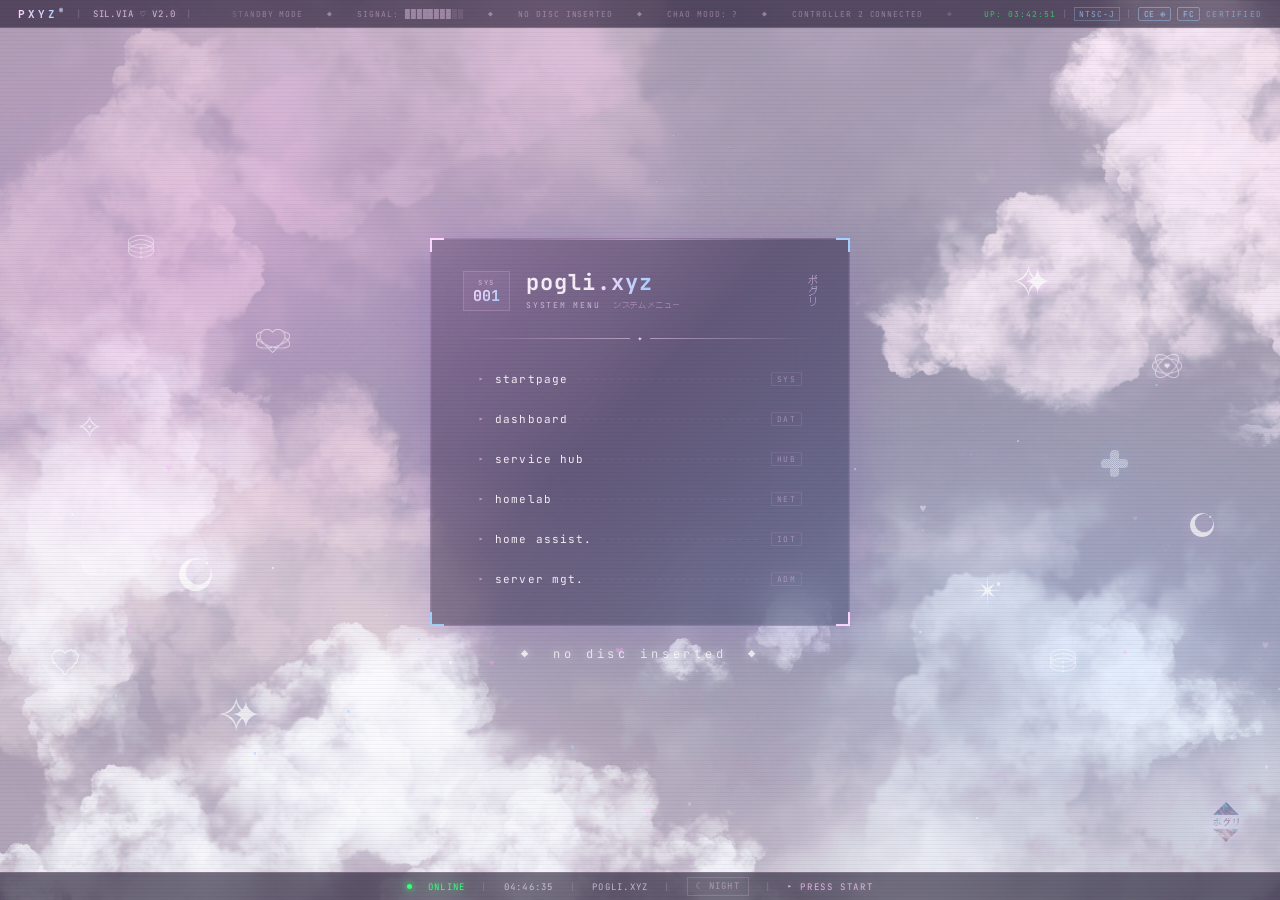
==== commit 291eea54: "Boot sequence: restyle from CRT power-on to a soft, dreamy memory of a console The old sequence was " ====
--- a/index.html
+++ b/index.html
@@ -22,10 +22,10 @@
     <!-- ── Boot sequence overlay ──
          Inert (display:none) unless boot.js is running: see boot.css. -->
     <div id="bootscreen" class="boot" aria-hidden="true">
-        <div class="boot-crt">
-            <div class="boot-scan"></div>
-            <div class="boot-retrace"></div>
-            <div class="boot-swoosh"></div>
+        <div class="boot-veil">
+            <div class="boot-wash"></div>
+            <div class="boot-motes"></div>
+            <div class="boot-swell"></div>
 
             <div class="boot-stage">
                 <section class="boot-post">
@@ -39,9 +39,8 @@
                 </section>
 
                 <section class="boot-logo">
+                    <div class="boot-halo"></div>
                     <div class="boot-logo-glow"></div>
-                    <div class="boot-ring"></div>
-                    <div class="boot-ring boot-ring-2"></div>
                     <div class="boot-logo-text"><span class="boot-char">P</span><span class="boot-char">O</span><span class="boot-char">G</span><span class="boot-char">L</span><span class="boot-char">I</span><span class="boot-char">.</span><span class="boot-char">X</span><span class="boot-char">Y</span><span class="boot-char">Z</span><span class="boot-gloss"></span></div>
                     <div class="boot-bar"></div>
                     <div class="boot-jp">システム起動</div>
@@ -49,11 +48,10 @@
                 </section>
             </div>
 
-            <div class="boot-beam"></div>
-            <div class="boot-bloom"></div>
-            <div class="boot-curve"></div>
+            <div class="boot-haze"></div>
+            <div class="boot-grain"></div>
             <div class="boot-vignette"></div>
-            <div class="boot-flash"></div>
+            <div class="boot-dawn"></div>
         </div>
         <div class="boot-skip">▸&nbsp;&nbsp;PRESS ANY BUTTON TO SKIP</div>
     </div>
--- a/boot.css
+++ b/boot.css
@@ -1,6 +1,11 @@
 /* ══════════════════════════════════════════════════════════════
    PXYZ BOOT SEQUENCE
-   Fantasy-console power-on: CRT warm-up → BIOS POST → logo lock.
+   A console remembered rather than switched on: dusk haze warms up →
+   the machine quietly recounts itself → the wordmark surfaces out of
+   soft focus → the whole thing dissolves into the page like waking.
+   Nothing here snaps, glitches or strobes; every transition is a long
+   cross-fade.
+
    Loaded by index.html only. Every rule is inert until boot.js adds
    .pxyz-boot to <html> — which only happens via the footer PRESS
    START control — so #bootscreen otherwise stays display:none and
@@ -38,27 +43,40 @@
 }
 
 /* ── Palette ──
-   The tube borrows the site's own colour tokens so it can never drift from
-   the brand pink. Declared on :root rather than on .boot deliberately:
-   body.dark-mode re-points --c-pink at a muted rose (#e0a8c0), and a
-   power-on should be the bright console pink whatever theme you're in.
+   Still the site's own pink and blue, but remembered through amber light:
+   each one is mixed toward a warm tone so nothing on screen reads as neon
+   or cyan. Declared on :root rather than on .boot deliberately —
+   body.dark-mode re-points --c-pink at a muted rose (#e0a8c0), and the
+   boot screen should be the same warm dusk whatever theme you're in.
    Resolving the vars up on <html> takes the canonical values every time.
 
-   The steps below are alpha ramps of that same pink, so every tint on the
-   tube is the real colour rather than a hand-mixed near-miss. */
+   The steps below are alpha ramps of those same mixes, so every tint in
+   the haze is the real colour rather than a hand-mixed near-miss. */
 :root {
-    --boot-pink: var(--c-pink);
-    --boot-blue: var(--c-blue);
-    --boot-ok:   #39ff7a;
-    --boot-warn: #ffc36b;
-
-    --boot-pink-80: color-mix(in srgb, var(--c-pink) 80%, transparent);
-    --boot-pink-55: color-mix(in srgb, var(--c-pink) 55%, transparent);
-    --boot-pink-38: color-mix(in srgb, var(--c-pink) 38%, transparent);
-    --boot-pink-20: color-mix(in srgb, var(--c-pink) 20%, transparent);
-    --boot-pink-10: color-mix(in srgb, var(--c-pink) 10%, transparent);
-    --boot-blue-55: color-mix(in srgb, var(--c-blue) 55%, transparent);
-    --boot-blue-30: color-mix(in srgb, var(--c-blue) 30%, transparent);
+    --boot-rose:  color-mix(in srgb, var(--c-pink) 66%, #ffab72);
+    --boot-mist:  color-mix(in srgb, var(--c-blue) 60%, #ffd2ae);
+    --boot-amber: color-mix(in srgb, var(--c-pink) 26%, #ffbe86);
+    --boot-cream: #fff2e6;
+    --boot-dusk:  #1d1522;
+
+    /* status tints: dusty sage / warm sand, not signal green and orange */
+    --boot-ok:   #bcd9c0;
+    --boot-warn: #efcda2;
+
+    --boot-rose-70: color-mix(in srgb, var(--boot-rose) 70%, transparent);
+    --boot-rose-45: color-mix(in srgb, var(--boot-rose) 45%, transparent);
+    --boot-rose-28: color-mix(in srgb, var(--boot-rose) 28%, transparent);
+    --boot-rose-16: color-mix(in srgb, var(--boot-rose) 16%, transparent);
+
+    --boot-mist-40: color-mix(in srgb, var(--boot-mist) 40%, transparent);
+    --boot-mist-20: color-mix(in srgb, var(--boot-mist) 20%, transparent);
+
+    --boot-amber-35: color-mix(in srgb, var(--boot-amber) 35%, transparent);
+    --boot-amber-18: color-mix(in srgb, var(--boot-amber) 18%, transparent);
+
+    --boot-cream-88: color-mix(in srgb, var(--boot-cream) 88%, transparent);
+    --boot-cream-55: color-mix(in srgb, var(--boot-cream) 55%, transparent);
+    --boot-cream-30: color-mix(in srgb, var(--boot-cream) 30%, transparent);
 }
 
 /* ── Overlay shell ── */
@@ -68,182 +86,134 @@
     inset: 0;
     z-index: 9000;
     overflow: hidden;
-    background: #000;
+    background: #150e1c;
     cursor: pointer;
     user-select: none;
     -webkit-user-select: none;
     font-family: 'JetBrains Mono', 'Courier New', monospace;
 }
 
-/* ── The tube ──
-   Square to match the page frame it hands off to — no radius mismatch
-   between the boot screen and the console frame underneath it. */
-.boot-crt {
+/* ── The veil ──
+   Warm dusk field the whole sequence lives inside. Comes up out of soft
+   focus once, then holds perfectly steady — no hum, no flicker, nothing
+   asking for attention. Square to match the console frame it hands off to. */
+.boot-veil {
     position: absolute;
     inset: 0;
     overflow: hidden;
     background:
-        radial-gradient(ellipse 92% 72% at 50% 45%, var(--boot-pink-10) 0%, transparent 68%),
-        radial-gradient(ellipse 74% 56% at 50% 46%, rgba(60, 22, 96, 0.5) 0%, transparent 72%),
-        radial-gradient(ellipse 60% 45% at 50% 100%, rgba(30, 40, 110, 0.32) 0%, transparent 70%),
-        #06030e;
+        radial-gradient(ellipse 96% 74% at 50% 40%, var(--boot-rose-16) 0%, transparent 70%),
+        radial-gradient(ellipse 70% 54% at 50% 52%, var(--boot-amber-18) 0%, transparent 74%),
+        radial-gradient(ellipse 130% 62% at 50% 110%, rgba(104, 58, 78, 0.5) 0%, transparent 72%),
+        linear-gradient(178deg, #140d1b 0%, var(--boot-dusk) 58%, #2b1b25 100%);
     transform-origin: 50% 50%;
-    /* Cathode warm-up for the first beat, then settle into a mains hum. */
-    animation:
-        boot-warmup  1.15s ease-out,
-        boot-flicker 6.5s  linear 1.15s infinite;
-}
-
-/* the gun striking cold phosphor: overbright, sag, recover */
-@keyframes boot-warmup {
-    0%   { filter: brightness(2.3) saturate(0.35); }
-    11%  { filter: brightness(0.5) saturate(0.75); }
-    25%  { filter: brightness(1.55); }
-    42%  { filter: brightness(0.82); }
-    60%  { filter: brightness(1.16); }
-    78%  { filter: brightness(0.95); }
-    100% { filter: brightness(1); }
-}
-
-/* mains hum — a barely-there brightness wobble */
-@keyframes boot-flicker {
-    0%, 100%      { filter: brightness(1);    }
-    3%            { filter: brightness(1.05); }
-    5%, 41%       { filter: brightness(0.99); }
-    43%           { filter: brightness(1.03); }
-    45%, 72%      { filter: brightness(1);    }
-    74%           { filter: brightness(0.97); }
-    76%           { filter: brightness(1);    }
-}
-
-/* ── Phosphor bloom ──
-   Warm haze sitting over the picture, breathing very slowly. Screen blend
-   so it lifts the lit areas instead of fogging the black. */
-.boot-bloom {
+    animation: boot-wake 2.1s cubic-bezier(0.32, 0, 0.16, 1) both;
+}
+
+/* the memory coming into focus — never a power-on snap */
+@keyframes boot-wake {
+    0%   { opacity: 0; transform: scale(1.05); filter: blur(22px) brightness(0.4)  saturate(0.55); }
+    45%  { opacity: 1;                                                                            }
+    100% { opacity: 1; transform: scale(1);    filter: blur(0)    brightness(1)    saturate(1);    }
+}
+
+/* ── Colour wash ──
+   Two big out-of-focus blooms drifting past each other, slow enough that
+   you read it as light moving rather than as an animation. */
+.boot-wash {
+    position: absolute;
+    inset: -18%;
+    z-index: 1;
+    pointer-events: none;
+    mix-blend-mode: screen;
+    opacity: 0.75;
+    background:
+        radial-gradient(ellipse 42% 34% at 32% 38%, var(--boot-rose-28) 0%, transparent 70%),
+        radial-gradient(ellipse 38% 30% at 70% 62%, var(--boot-mist-20) 0%, transparent 72%);
+    filter: blur(46px);
+    animation: boot-wash-drift 26s ease-in-out infinite;
+}
+
+@keyframes boot-wash-drift {
+    0%, 100% { transform: translate3d(0, 0, 0)          scale(1);    opacity: 0.62; }
+    50%      { transform: translate3d(2.5%, -3%, 0)     scale(1.09); opacity: 0.9;  }
+}
+
+/* ── Dust ──
+   Sparse soft motes rising very slowly. Three tile sizes so the grid never
+   reads as a grid. */
+.boot-motes {
+    position: absolute;
+    inset: -12% 0;
+    z-index: 2;
+    pointer-events: none;
+    opacity: 0.5;
+    background-image:
+        radial-gradient(circle at 22% 34%, var(--boot-cream-55) 0, transparent 1.6px),
+        radial-gradient(circle at 68% 12%, var(--boot-rose-45)  0, transparent 1.4px),
+        radial-gradient(circle at 45% 76%, var(--boot-cream-30) 0, transparent 1.9px);
+    background-size: 173px 173px, 241px 241px, 317px 317px;
+    filter: blur(0.6px);
+    animation: boot-motes-rise 34s linear infinite;
+}
+
+@keyframes boot-motes-rise {
+    from { transform: translate3d(0, 0, 0);       }
+    to   { transform: translate3d(0, -317px, 0);  }
+}
+
+/* ── Haze ──
+   Warm bloom sitting over the picture, breathing very slowly. Screen blend
+   so it lifts the lit areas instead of fogging the dark. */
+.boot-haze {
     position: absolute;
     inset: 0;
     z-index: 5;
     pointer-events: none;
     mix-blend-mode: screen;
     background:
-        radial-gradient(ellipse 72% 56% at 50% 46%, var(--boot-pink-20) 0%, transparent 72%),
-        radial-gradient(ellipse 40% 30% at 50% 48%, var(--boot-pink-10) 0%, transparent 80%);
-    animation: boot-breathe 7s ease-in-out infinite;
+        radial-gradient(ellipse 74% 56% at 50% 46%, var(--boot-rose-16) 0%, transparent 74%),
+        radial-gradient(ellipse 44% 32% at 50% 48%, var(--boot-amber-18) 0%, transparent 80%);
+    animation: boot-breathe 11s ease-in-out infinite;
 }
 
 @keyframes boot-breathe {
-    0%, 100% { opacity: 0.75; }
-    50%      { opacity: 1;    }
-}
-
-/* ── Glass curvature ──
-   Corner falloff plus edge darkening reads as a bulged tube. Deliberately
-   not a real barrel filter: warping the picture would smear the POST text
-   into mush, which is the glitchy look we don't want. */
-.boot-curve {
+    0%, 100% { opacity: 0.7; }
+    50%      { opacity: 1;   }
+}
+
+/* ── Grain ──
+   Fine film grain, generated inline (no asset) and translated on a long
+   loop rather than reshuffled per frame — the point is a soft-focus
+   texture, not static. Soft-light keeps it off the blacks. */
+.boot-grain {
+    position: absolute;
+    inset: -160px;
+    z-index: 6;
+    pointer-events: none;
+    opacity: 0.3;
+    mix-blend-mode: soft-light;
+    background-image: url("data:image/svg+xml,%3Csvg xmlns='http://www.w3.org/2000/svg' width='160' height='160'%3E%3Cfilter id='g'%3E%3CfeTurbulence type='fractalNoise' baseFrequency='0.75' numOctaves='3' stitchTiles='stitch'/%3E%3C/filter%3E%3Crect width='160' height='160' filter='url(%23g)' opacity='0.55'/%3E%3C/svg%3E");
+    background-size: 160px 160px;
+    animation: boot-grain-drift 19s linear infinite;
+}
+
+@keyframes boot-grain-drift {
+    from { transform: translate3d(0, 0, 0);          }
+    to   { transform: translate3d(-160px, -160px, 0); }
+}
+
+/* ── Vignette ──
+   Wide and soft: the edges of the memory going, not a lens effect. */
+.boot-vignette {
     position: absolute;
     inset: 0;
     z-index: 7;
     pointer-events: none;
     background:
-        radial-gradient(ellipse 132% 110% at 50% 50%, transparent 56%, rgba(3, 1, 8, 0.85) 100%),
-        linear-gradient(100deg, rgba(255, 255, 255, 0.055) 0%, transparent 24%),
-        linear-gradient(0deg, rgba(255, 255, 255, 0.03) 0%, transparent 18%);
-    box-shadow:
-        inset 0 0 70px 18px rgba(0, 0, 0, 0.5),
-        inset 0 0 180px 55px rgba(0, 0, 0, 0.3);
-}
-
-.boot-vignette {
-    position: absolute;
-    inset: 0;
-    pointer-events: none;
-    background: radial-gradient(ellipse 76% 66% at 50% 50%, transparent 52%, rgba(0, 0, 0, 0.8) 100%);
-    z-index: 6;
-}
-
-/* ── Scanlines ──
-   Real dark gaps between the lines rather than a light wash — that's what
-   makes it read as an aperture grille instead of a texture overlay. */
-.boot-scan {
-    position: absolute;
-    inset: 0;
-    pointer-events: none;
-    z-index: 5;
-    background: repeating-linear-gradient(
-        0deg,
-        var(--boot-pink-10) 0px,
-        var(--boot-pink-10) 1px,
-        rgba(0, 0, 0, 0.26) 1px,
-        rgba(0, 0, 0, 0.26) 3px
-    );
-}
-
-/* slow bright band rolling down the tube */
-.boot-scan::after {
-    content: '';
-    position: absolute;
-    left: 0;
-    right: 0;
-    height: 22%;
-    background: linear-gradient(180deg, transparent, var(--boot-pink-10), transparent);
-    animation: boot-roll 5.4s linear infinite;
-}
-
-@keyframes boot-roll {
-    from { transform: translateY(-30%); }
-    to   { transform: translateY(460%); }
-}
-
-/* ── Retrace ──
-   The beam's return sweep: one bright hairline walking down the picture. */
-.boot-retrace {
-    position: absolute;
-    left: 0;
-    right: 0;
-    top: 0;
-    height: 2px;
-    z-index: 6;
-    pointer-events: none;
-    opacity: 0.45;
-    background: linear-gradient(
-        90deg,
-        transparent,
-        var(--boot-pink-55) 14%,
-        rgba(255, 255, 255, 0.75) 50%,
-        var(--boot-blue-55) 86%,
-        transparent
-    );
-    box-shadow: 0 0 16px 3px var(--boot-pink-20);
-    animation: boot-retrace 3.8s linear infinite;
-}
-
-@keyframes boot-retrace {
-    from { transform: translateY(-4vh);  }
-    to   { transform: translateY(104vh); }
-}
-
-/* ── Power-on beam: hairline snaps across, then the tube opens ── */
-
-.boot-beam {
-    position: absolute;
-    left: 0;
-    right: 0;
-    top: 50%;
-    height: 2px;
-    margin-top: -1px;
-    z-index: 8;
-    background: linear-gradient(90deg, transparent, #fff 18%, #fff 82%, transparent);
-    box-shadow: 0 0 26px 8px var(--boot-pink-80), 0 0 60px 18px var(--boot-blue-30);
-    transform-origin: 50% 50%;
-    animation: boot-beam 1.05s cubic-bezier(0.22, 0.8, 0.24, 1) both;
-}
-
-@keyframes boot-beam {
-    0%   { opacity: 0; transform: scaleX(0) scaleY(1);   }
-    9%   { opacity: 1; transform: scaleX(1) scaleY(1);   }
-    34%  { opacity: 1; transform: scaleX(1) scaleY(1.6); }
-    100% { opacity: 0; transform: scaleX(1) scaleY(190); }
+        radial-gradient(ellipse 88% 78% at 50% 48%, transparent 42%, rgba(16, 9, 20, 0.72) 100%),
+        radial-gradient(ellipse 130% 108% at 50% 50%, transparent 60%, rgba(10, 5, 14, 0.55) 100%);
+    box-shadow: inset 0 0 190px 60px rgba(14, 8, 18, 0.42);
 }
 
 /* ── Stage ── */
@@ -260,7 +230,9 @@
     padding: 8vh 6vw;
 }
 
-/* ── POST readout ── */
+/* ── The self-test ──
+   Same readout, read back gently. Every line arrives out of focus and
+   settles; nothing types, nothing blinks. */
 
 .boot-post {
     grid-area: 1 / 1;
@@ -276,12 +248,12 @@
     align-items: baseline;
     gap: 10px;
     font-size: clamp(10px, 2.4vw, 13px);
-    font-weight: 700;
-    letter-spacing: 0.22em;
-    color: rgba(255, 248, 255, 0.95);
-    text-shadow: 0 0 12px var(--boot-pink-55);
-    opacity: 0;
-    animation: post-fade 0.55s ease both;
+    font-weight: 300;
+    letter-spacing: 0.3em;
+    color: var(--boot-cream-88);
+    text-shadow: 0 0 18px var(--boot-rose-45), 0 0 44px var(--boot-amber-18);
+    opacity: 0;
+    animation: post-fade 1.4s cubic-bezier(0.2, 0.7, 0.25, 1) both;
 }
 
 /* The sil.via ♡ wordmark keeps its lowercase styling inside the all-caps POST. */
@@ -293,74 +265,78 @@
 
 .post-rev {
     font-size: 8px;
-    font-weight: 400;
+    font-weight: 300;
     letter-spacing: 0.2em;
-    color: var(--boot-blue);
-    border: 1px solid var(--boot-blue-30);
+    color: var(--boot-mist);
+    border: 1px solid var(--boot-mist-20);
     padding: 1px 5px;
 }
 
 .post-copy {
     font-size: clamp(7px, 1.6vw, 8px);
-    letter-spacing: 0.14em;
-    color: var(--boot-pink-38);
-    margin: 6px 0 18px;
-    padding-bottom: 12px;
-    border-bottom: 1px solid var(--boot-pink-20);
-    opacity: 0;
-    animation: post-fade 0.55s ease 0.16s both;
-}
-
+    letter-spacing: 0.18em;
+    color: var(--boot-rose-45);
+    margin: 8px 0 20px;
+    padding-bottom: 14px;
+    border-bottom: 1px solid var(--boot-rose-16);
+    opacity: 0;
+    animation: post-fade 1.4s cubic-bezier(0.2, 0.7, 0.25, 1) 0.35s both;
+}
+
+/* the one entrance shape everything soft reuses: drift up out of focus */
 @keyframes post-fade {
-    from { opacity: 0; transform: translateY(-4px); }
-    to   { opacity: 1; transform: translateY(0); }
+    from { opacity: 0; transform: translateY(5px); filter: blur(7px); }
+    to   { opacity: 1; transform: translateY(0);   filter: blur(0);   }
 }
 
 .post-lines {
     display: flex;
     flex-direction: column;
-    gap: 5px;
+    gap: 8px;
 }
 
 .post-line {
     display: flex;
     align-items: center;
-    gap: 8px;
+    gap: 10px;
     font-size: clamp(8px, 1.9vw, 10px);
-    letter-spacing: 0.13em;
-    color: rgba(255, 240, 255, 0.85);
+    font-weight: 300;
+    letter-spacing: 0.16em;
+    color: var(--boot-cream-88);
+    text-shadow: 0 0 16px var(--boot-rose-28);
     opacity: 0;
 }
 
 .post-line.on {
-    animation: post-line-in 0.42s ease both;
-}
-
+    animation: post-line-in 1.25s cubic-bezier(0.2, 0.7, 0.25, 1) both;
+}
+
+/* no brightness spike, no slide — it simply comes into focus where it is */
 @keyframes post-line-in {
-    0%   { opacity: 0; transform: translateX(-8px); filter: brightness(2.4); }
-    35%  { opacity: 1; }
-    100% { opacity: 1; transform: translateX(0);    filter: brightness(1); }
-}
-
-.pl-label  { flex-shrink: 0; }
+    0%   { opacity: 0;    transform: translateY(6px); filter: blur(8px); }
+    100% { opacity: 1;    transform: translateY(0);   filter: blur(0);   }
+}
+
+.pl-label { flex-shrink: 0; }
 
 .pl-dots {
     flex: 1;
     height: 1px;
     min-width: 12px;
-    opacity: 0.5;
+    opacity: 0.4;
     background: repeating-linear-gradient(
         90deg,
-        var(--boot-pink-55) 0px,
-        var(--boot-pink-55) 2px,
+        var(--boot-rose-45) 0px,
+        var(--boot-rose-45) 2px,
         transparent 2px,
-        transparent 7px
+        transparent 8px
     );
 }
 
 .pl-value {
     flex-shrink: 0;
-    color: var(--boot-blue);
+    color: var(--boot-mist);
+    text-shadow: 0 0 14px var(--boot-mist-20);
     font-variant-numeric: tabular-nums;
 }
 
@@ -368,78 +344,77 @@
     flex-shrink: 0;
     width: 42px;
     text-align: right;
-    font-weight: 700;
-    letter-spacing: 0.16em;
-    opacity: 0;
-    transition: opacity 0.22s ease;
+    letter-spacing: 0.2em;
+    opacity: 0;
+    transition: opacity 0.9s ease;
 }
 
 .pl-stat.on   { opacity: 1; }
-.pl-stat.ok   { color: var(--boot-ok);   text-shadow: 0 0 9px rgba(57, 255, 122, 0.55); }
-.pl-stat.skip { color: var(--boot-warn); text-shadow: 0 0 9px rgba(255, 195, 107, 0.45); }
-
+.pl-stat.ok   { color: var(--boot-ok);   text-shadow: 0 0 14px rgba(188, 217, 192, 0.4); }
+.pl-stat.skip { color: var(--boot-warn); text-shadow: 0 0 14px rgba(239, 205, 162, 0.4); }
+
+/* hand-off line — one soft glow fade, no caret and no typing */
 .post-load {
-    margin-top: 20px;
+    margin-top: 24px;
     min-height: 1.2em;
     font-size: clamp(8px, 1.9vw, 10px);
-    letter-spacing: 0.16em;
-    color: var(--boot-pink);
-    text-shadow: 0 0 10px var(--boot-pink-55), 0 0 26px var(--boot-pink-20);
-}
-
-.post-load::after {
-    content: '\2588';
-    animation: post-caret 0.8s steps(1) infinite;
-}
-
-@keyframes post-caret {
-    0%, 49%   { opacity: 1; }
-    50%, 100% { opacity: 0; }
-}
-
-/* POST clears out when the logo takes the screen */
+    font-weight: 300;
+    letter-spacing: 0.22em;
+    color: var(--boot-rose);
+    text-shadow: 0 0 16px var(--boot-rose-45), 0 0 40px var(--boot-amber-18);
+    opacity: 0;
+}
+
+.post-load.on {
+    animation: post-load-in 1.6s cubic-bezier(0.2, 0.7, 0.25, 1) both;
+}
+
+@keyframes post-load-in {
+    0%   { opacity: 0;    transform: translateY(4px); filter: blur(10px); }
+    60%  { opacity: 1;                                                    }
+    100% { opacity: 0.92; transform: translateY(0);   filter: blur(0);    }
+}
+
+/* The self-test doesn't cut away — it goes out of focus over more than a
+   second while the wordmark is already surfacing underneath it. */
 .boot.phase-logo .boot-post {
-    animation: post-out 0.5s ease forwards;
+    animation: post-out 1.3s cubic-bezier(0.4, 0, 0.3, 1) forwards;
 }
 
 @keyframes post-out {
-    to { opacity: 0; transform: translateY(-14px); filter: blur(3px) brightness(2); }
-}
-
-/* ── Colour swoosh across the tube on the phase change ── */
-
-.boot-swoosh {
-    position: absolute;
-    inset: -25%;
+    to { opacity: 0; transform: translateY(-10px); filter: blur(12px); }
+}
+
+/* ── Swell ──
+   The phase change, felt rather than seen: warm light rises through the
+   whole veil and settles again. Replaces the old hard colour swipe. */
+.boot-swell {
+    position: absolute;
+    inset: -20%;
     z-index: 3;
     opacity: 0;
     pointer-events: none;
-    filter: blur(7px);
-    background: linear-gradient(
-        104deg,
-        transparent 36%,
-        var(--boot-pink-55) 45%,
-        rgba(255, 255, 255, 0.8) 50%,
-        var(--boot-blue-55) 55%,
-        transparent 64%
-    );
-}
-
-.boot.phase-logo .boot-swoosh {
-    animation: boot-swoosh 1.15s cubic-bezier(0.32, 0, 0.16, 1) both;
-}
-
-@keyframes boot-swoosh {
-    0%   { opacity: 0; transform: translateX(-115%); }
-    18%  { opacity: 1; }
-    100% { opacity: 0; transform: translateX(115%);  }
-}
-
-/* ══ Logo lock-in ══
-   The console-logo moment. Each glyph strikes the phosphor as a blown-out
-   horizontal smear, the beam collapses it into the letter, and the bloom
-   decays as it settles — then a shine pass rakes across the finished
-   wordmark. No flying in from off-screen, no per-letter scatter. */
+    mix-blend-mode: screen;
+    filter: blur(64px);
+    background:
+        radial-gradient(ellipse 56% 42% at 50% 58%, var(--boot-amber-35) 0%, transparent 72%),
+        radial-gradient(ellipse 80% 56% at 50% 50%, var(--boot-rose-28)  0%, transparent 76%);
+}
+
+.boot.phase-logo .boot-swell {
+    animation: boot-swell 2.6s cubic-bezier(0.24, 0.6, 0.24, 1) both;
+}
+
+@keyframes boot-swell {
+    0%   { opacity: 0;    transform: translateY(9%) scale(0.9); }
+    38%  { opacity: 0.95; }
+    100% { opacity: 0;    transform: translateY(0)  scale(1.14); }
+}
+
+/* ══ The wordmark surfacing ══
+   Light weight, wide tracking, and every glyph arriving out of a heavy
+   blur — the name resolving out of a memory rather than a logo locking
+   on. No strike, no overshoot, no per-letter scatter. */
 
 .boot-logo {
     grid-area: 1 / 1;
@@ -452,203 +427,195 @@
 
 .boot.phase-logo .boot-logo { opacity: 1; }
 
-/* phosphor charge behind the wordmark: blooms wide, then decays to a glow */
+/* The halo the name comes out of: swells wide and stays as a soft glow.
+   Kept short and sat high on purpose — it has to fall off above the JP line
+   and the licence strip, or it washes both of them out. */
+.boot-halo {
+    position: absolute;
+    left: 50%;
+    top: 28%;
+    width: min(820px, 104vw);
+    height: 320px;
+    margin-left: calc(min(820px, 104vw) / -2);
+    margin-top: -160px;
+    pointer-events: none;
+    opacity: 0;
+    mix-blend-mode: screen;
+    filter: blur(30px);
+    background: radial-gradient(ellipse 50% 42% at 50% 50%, var(--boot-amber-35) 0%, var(--boot-rose-16) 45%, transparent 74%);
+}
+
+.boot.phase-logo .boot-halo {
+    animation: boot-halo 3s cubic-bezier(0.22, 0.7, 0.25, 1) both;
+}
+
+@keyframes boot-halo {
+    0%   { opacity: 0;    transform: scale(0.7);  }
+    55%  { opacity: 0.88; transform: scale(1.06); }
+    100% { opacity: 0.55; transform: scale(1);    }
+}
+
+/* closer, warmer bloom sitting right behind the letters */
 .boot-logo-glow {
     position: absolute;
     left: 50%;
     top: 34%;
     width: min(700px, 92vw);
-    height: 220px;
+    height: 230px;
     margin-left: calc(min(700px, 92vw) / -2);
-    margin-top: -110px;
+    margin-top: -115px;
     pointer-events: none;
     opacity: 0;
     mix-blend-mode: screen;
+    filter: blur(14px);
     background:
-        radial-gradient(ellipse 60% 44% at 50% 50%, var(--boot-pink-55) 0%, transparent 72%),
-        radial-gradient(ellipse 90% 22% at 50% 50%, var(--boot-blue-30) 0%, transparent 78%);
+        radial-gradient(ellipse 58% 40% at 50% 50%, var(--boot-rose-45) 0%, transparent 74%),
+        radial-gradient(ellipse 92% 22% at 50% 50%, var(--boot-mist-20) 0%, transparent 80%);
 }
 
 .boot.phase-logo .boot-logo-glow {
-    animation: boot-logo-bloom 1.9s cubic-bezier(0.2, 0.8, 0.3, 1) 0.06s both;
+    animation: boot-logo-bloom 2.8s cubic-bezier(0.22, 0.7, 0.25, 1) 0.2s both;
 }
 
 @keyframes boot-logo-bloom {
-    0%   { opacity: 0;    transform: scale(0.35, 0.04); filter: blur(2px);  }
-    16%  { opacity: 1;    transform: scale(1.08, 0.72); filter: blur(0);    }
-    46%  { opacity: 0.62; transform: scale(1, 1);       }
-    100% { opacity: 0.3;  transform: scale(1, 1);       }
-}
-
-.boot-ring {
-    position: absolute;
-    left: 50%;
-    top: 42%;
-    width: 44px;
-    height: 44px;
-    margin: -22px 0 0 -22px;
-    border-radius: 50%;
-    border: 2px solid var(--boot-pink-80);
-    box-shadow: 0 0 26px var(--boot-pink-55), inset 0 0 18px var(--boot-pink-38);
-    opacity: 0;
-    pointer-events: none;
-}
-
-.boot-ring-2 {
-    border-color: var(--boot-blue-55);
-    box-shadow: 0 0 26px var(--boot-blue-30), inset 0 0 18px var(--boot-blue-30);
-}
-
-.boot.phase-logo .boot-ring   { animation: boot-ring 1.3s cubic-bezier(0.14, 0.78, 0.26, 1) 0.08s both; }
-.boot.phase-logo .boot-ring-2 { animation: boot-ring 1.4s cubic-bezier(0.14, 0.78, 0.26, 1) 0.3s  both; }
-
-@keyframes boot-ring {
-    0%   { opacity: 0;    transform: scale(0.15); border-width: 3px;   }
-    14%  { opacity: 0.95; }
-    100% { opacity: 0;    transform: scale(24);   border-width: 0.5px; }
+    0%   { opacity: 0;    transform: scale(0.86, 0.7); }
+    52%  { opacity: 0.95; transform: scale(1.04, 1.04); }
+    100% { opacity: 0.55; transform: scale(1, 1);      }
 }
 
 .boot-logo-text {
     position: relative;
     display: flex;
-    font-size: clamp(30px, 9.5vw, 68px);
-    font-weight: 700;
-    letter-spacing: 0.06em;
+    font-size: clamp(28px, 8.8vw, 62px);
+    font-weight: 300;
+    letter-spacing: 0.2em;
+    /* the tracking leaves a gap after the last glyph; pull it back so the
+       wordmark still sits optically centred under the halo */
+    margin-right: -0.2em;
     line-height: 1;
     white-space: nowrap;
 }
 
-/* the tube locking on to the finished wordmark */
-.boot.phase-logo .boot-logo-text {
-    animation: boot-logo-settle 1.05s cubic-bezier(0.24, 1.3, 0.36, 1) 0.74s both;
-}
-
-@keyframes boot-logo-settle {
-    0%   { transform: scale(1, 1);         }
-    26%  { transform: scale(0.992, 1.045); }
-    58%  { transform: scale(1.005, 0.986); }
-    100% { transform: scale(1, 1);         }
-}
-
 .boot-char {
     display: inline-block;
-    color: #fff;
-    transform-origin: 50% 55%;
-}
-
-/* pink → white → blue ramp across the wordmark, one solid colour per glyph.
+    color: var(--boot-cream);
+    transform-origin: 50% 60%;
+}
+
+/* rose → cream → warm mist across the wordmark, one soft colour per glyph.
    (per-char background-clip:text would run a full gradient inside every
    letter; solid steps read as one gradient and survive transforms.)
-   Mixed from the site tokens so the two ends are always the real brand
-   pink and blue, whatever the theme does to them further down the page. */
-.boot-char:nth-child(1) { color: var(--boot-pink); }
-.boot-char:nth-child(2) { color: color-mix(in srgb, var(--boot-pink), #fff 25%); }
-.boot-char:nth-child(3) { color: color-mix(in srgb, var(--boot-pink), #fff 50%); }
-.boot-char:nth-child(4) { color: color-mix(in srgb, var(--boot-pink), #fff 75%); }
-.boot-char:nth-child(5) { color: #ffffff; }
-.boot-char:nth-child(6) { color: color-mix(in srgb, var(--boot-blue), #fff 75%); }
-.boot-char:nth-child(7) { color: color-mix(in srgb, var(--boot-blue), #fff 50%); }
-.boot-char:nth-child(8) { color: color-mix(in srgb, var(--boot-blue), #fff 25%); }
-.boot-char:nth-child(9) { color: var(--boot-blue); }
-
-.boot-char:nth-child(-n+5) { text-shadow: 0 0 14px var(--boot-pink-80), 0 0 44px var(--boot-pink-38); }
-.boot-char:nth-child(n+6)  { text-shadow: 0 0 14px var(--boot-blue-55), 0 0 44px var(--boot-blue-30); }
+   Mixed from the site tokens so both ends stay the real brand colours,
+   just warmed. */
+.boot-char:nth-child(1) { color: var(--boot-rose); }
+.boot-char:nth-child(2) { color: color-mix(in srgb, var(--boot-rose), var(--boot-cream) 30%); }
+.boot-char:nth-child(3) { color: color-mix(in srgb, var(--boot-rose), var(--boot-cream) 55%); }
+.boot-char:nth-child(4) { color: color-mix(in srgb, var(--boot-rose), var(--boot-cream) 78%); }
+.boot-char:nth-child(5) { color: var(--boot-cream); }
+.boot-char:nth-child(6) { color: color-mix(in srgb, var(--boot-mist), var(--boot-cream) 78%); }
+.boot-char:nth-child(7) { color: color-mix(in srgb, var(--boot-mist), var(--boot-cream) 55%); }
+.boot-char:nth-child(8) { color: color-mix(in srgb, var(--boot-mist), var(--boot-cream) 30%); }
+.boot-char:nth-child(9) { color: var(--boot-mist); }
+
+.boot-char:nth-child(-n+5) { text-shadow: 0 0 22px var(--boot-rose-70), 0 0 62px var(--boot-amber-35); }
+.boot-char:nth-child(n+6)  { text-shadow: 0 0 22px var(--boot-mist-40), 0 0 62px var(--boot-rose-28); }
 
 .boot.phase-logo .boot-char {
-    animation: boot-char-strike 0.72s cubic-bezier(0.18, 0.86, 0.24, 1) both;
-}
-
-/* smear → collapse → overshoot → settle, with the bloom burning off */
-@keyframes boot-char-strike {
-    0%   { opacity: 0; transform: scale(2.5, 0.04);  filter: blur(7px)   brightness(3.4) saturate(0.3); }
-    20%  { opacity: 1; transform: scale(1.38, 0.46); filter: blur(4px)   brightness(2.8) saturate(0.6); }
-    46%  { opacity: 1; transform: scale(0.965, 1.13); filter: blur(1.1px) brightness(1.9); }
-    68%  {             transform: scale(1.03, 0.965); filter: blur(0)     brightness(1.35); }
-    86%  {             transform: scale(0.995, 1.012); }
-    100% { opacity: 1; transform: scale(1, 1);        filter: blur(0)     brightness(1); }
+    animation: boot-char-dream 1.7s cubic-bezier(0.2, 0.7, 0.25, 1) both;
+}
+
+/* out of focus, slightly too large, drifting down into place */
+@keyframes boot-char-dream {
+    0%   { opacity: 0; transform: translateY(-9px) scale(1.07); filter: blur(15px); }
+    55%  { opacity: 1;                                                              }
+    100% { opacity: 1; transform: translateY(0)    scale(1);    filter: blur(0);    }
 }
 
 /* Stagger. Must out-specify the `animation` shorthand above (which resets
    delay to 0), hence the .boot.phase-logo prefix rather than a bare
    .boot-char:nth-child(). */
-.boot.phase-logo .boot-char:nth-child(1) { animation-delay: 0.06s; }
-.boot.phase-logo .boot-char:nth-child(2) { animation-delay: 0.14s; }
-.boot.phase-logo .boot-char:nth-child(3) { animation-delay: 0.22s; }
-.boot.phase-logo .boot-char:nth-child(4) { animation-delay: 0.30s; }
-.boot.phase-logo .boot-char:nth-child(5) { animation-delay: 0.38s; }
-.boot.phase-logo .boot-char:nth-child(6) { animation-delay: 0.46s; }
-.boot.phase-logo .boot-char:nth-child(7) { animation-delay: 0.54s; }
-.boot.phase-logo .boot-char:nth-child(8) { animation-delay: 0.62s; }
-.boot.phase-logo .boot-char:nth-child(9) { animation-delay: 0.70s; }
-
-/* shine pass raking across the finished wordmark */
+.boot.phase-logo .boot-char:nth-child(1) { animation-delay: 0.10s; }
+.boot.phase-logo .boot-char:nth-child(2) { animation-delay: 0.21s; }
+.boot.phase-logo .boot-char:nth-child(3) { animation-delay: 0.32s; }
+.boot.phase-logo .boot-char:nth-child(4) { animation-delay: 0.43s; }
+.boot.phase-logo .boot-char:nth-child(5) { animation-delay: 0.54s; }
+.boot.phase-logo .boot-char:nth-child(6) { animation-delay: 0.65s; }
+.boot.phase-logo .boot-char:nth-child(7) { animation-delay: 0.76s; }
+.boot.phase-logo .boot-char:nth-child(8) { animation-delay: 0.87s; }
+.boot.phase-logo .boot-char:nth-child(9) { animation-delay: 0.98s; }
+
+/* the console gloss the site keeps everywhere, blurred out until it's a
+   slow warm shimmer drifting over the finished name */
 .boot-gloss {
     position: absolute;
-    inset: -20% -45%;
+    inset: -40% -60%;
     pointer-events: none;
     opacity: 0;
     mix-blend-mode: screen;
+    filter: blur(22px);
     background: linear-gradient(
-        104deg,
-        transparent 38%,
-        rgba(255, 255, 255, 0.28) 46%,
-        rgba(255, 255, 255, 0.85) 50%,
-        rgba(255, 255, 255, 0.28) 54%,
-        transparent 62%
+        100deg,
+        transparent 26%,
+        var(--boot-cream-30) 42%,
+        var(--boot-cream-55) 50%,
+        var(--boot-cream-30) 58%,
+        transparent 74%
     );
 }
 
 .boot.phase-logo .boot-gloss {
-    animation: boot-gloss 1.1s cubic-bezier(0.4, 0, 0.2, 1) 1.25s both;
+    animation: boot-gloss 2.4s cubic-bezier(0.4, 0, 0.3, 1) 1.5s both;
 }
 
 @keyframes boot-gloss {
-    0%   { opacity: 0; transform: translateX(-70%); }
-    25%  { opacity: 1; }
-    100% { opacity: 0; transform: translateX(70%);  }
+    0%   { opacity: 0;   transform: translateX(-62%); }
+    32%  { opacity: 0.9;                              }
+    100% { opacity: 0;   transform: translateX(62%);  }
 }
 
 .boot-bar {
     width: 0;
-    height: 2px;
-    margin-top: 14px;
-    background: linear-gradient(90deg, var(--boot-pink), #fff, var(--boot-blue));
-    box-shadow: 0 0 14px var(--boot-pink-55);
+    height: 1px;
+    margin-top: 22px;
+    background: linear-gradient(90deg, transparent, var(--boot-rose-70), var(--boot-cream-88), var(--boot-mist-40), transparent);
+    box-shadow: 0 0 18px var(--boot-rose-28);
 }
 
 .boot.phase-logo .boot-bar {
-    animation: boot-bar 0.8s cubic-bezier(0.2, 0.8, 0.2, 1) 1.15s both;
+    animation: boot-bar 1.7s cubic-bezier(0.22, 0.7, 0.25, 1) 1.35s both;
 }
 
 @keyframes boot-bar {
-    from { width: 0;    opacity: 0; }
-    to   { width: 78%;  opacity: 1; }
+    from { width: 0;   opacity: 0; filter: blur(6px); }
+    to   { width: 82%; opacity: 1; filter: blur(0);   }
 }
 
 .boot-jp {
     font-family: 'DotGothic16', 'JetBrains Mono', monospace;
     font-size: clamp(9px, 2.2vw, 12px);
-    letter-spacing: 0.28em;
-    margin-top: 14px;
-    color: var(--boot-pink-80);
-    text-shadow: 0 0 12px var(--boot-pink-38);
+    letter-spacing: 0.34em;
+    margin-top: 18px;
+    color: var(--boot-cream-88);
+    text-shadow: 0 0 18px var(--boot-rose-45);
     opacity: 0;
 }
 
 .boot-licence {
     font-size: clamp(7px, 1.6vw, 8px);
-    letter-spacing: 0.24em;
-    margin-top: 10px;
-    color: var(--boot-pink-55);
+    font-weight: 300;
+    letter-spacing: 0.28em;
+    margin-top: 12px;
+    color: var(--boot-cream-55);
     text-transform: uppercase;
     opacity: 0;
 }
 
-.boot.phase-logo .boot-jp      { animation: post-fade 0.7s ease 1.6s both;  }
-.boot.phase-logo .boot-licence { animation: post-fade 0.7s ease 1.85s both; }
-
-/* ── Skip hint ── */
-
+.boot.phase-logo .boot-jp      { animation: post-fade 1.5s cubic-bezier(0.2, 0.7, 0.25, 1) 1.85s both; }
+.boot.phase-logo .boot-licence { animation: post-fade 1.5s cubic-bezier(0.2, 0.7, 0.25, 1) 2.15s both; }
+
+/* ── Skip hint ──
+   Breathes rather than blinks: it should never pull the eye off the middle
+   of the screen. */
 .boot-skip {
     position: absolute;
     left: 0;
@@ -657,51 +624,61 @@
     z-index: 9;
     text-align: center;
     font-size: 8px;
-    letter-spacing: 0.24em;
+    font-weight: 300;
+    letter-spacing: 0.28em;
     text-transform: uppercase;
-    color: var(--boot-pink-55);
-    opacity: 0;
-    animation: boot-skip-in 0.6s ease 1.6s both, press-blink 2.8s ease-in-out 1.6s infinite;
+    color: var(--boot-rose-45);
+    opacity: 0;
+    animation: boot-skip-in 1.4s ease 2s both, boot-skip-breathe 5.5s ease-in-out 3.4s infinite;
 }
 
 @keyframes boot-skip-in {
-    from { opacity: 0; }
-    to   { opacity: 1; }
-}
-
-/* ── Hand-off: CRT power-off collapse, page revealed underneath ── */
-
-.boot-flash {
+    from { opacity: 0;    filter: blur(5px); }
+    to   { opacity: 0.85; filter: blur(0);   }
+}
+
+@keyframes boot-skip-breathe {
+    0%, 100% { opacity: 0.85; }
+    50%      { opacity: 0.3;  }
+}
+
+/* ── Hand-off ──
+   Not a power-off. The warm light comes up through everything, the picture
+   goes soft, and the page is simply there underneath — waking rather than
+   switching over. */
+
+.boot-dawn {
     position: absolute;
     inset: 0;
     z-index: 10;
-    background: #fff;
+    background: radial-gradient(ellipse 90% 74% at 50% 52%, var(--boot-cream) 0%, var(--boot-amber) 55%, transparent 100%);
     opacity: 0;
     pointer-events: none;
 }
 
 #bootscreen.boot-out {
     pointer-events: none;
-    animation: boot-bg-out 0.6s ease 0.28s forwards;
-}
-
-#bootscreen.boot-out .boot-crt  { animation: boot-crt-off 0.46s cubic-bezier(0.55, 0, 0.85, 0.2) forwards; }
-#bootscreen.boot-out .boot-skip { animation: boot-skip-out 0.14s ease forwards; }
-#bootscreen.boot-out .boot-flash{ animation: boot-final-flash 0.55s ease forwards; }
-
-@keyframes boot-bg-out {
-    to { opacity: 0; }
-}
-
-@keyframes boot-crt-off {
-    0%   { transform: scale(1, 1);        }
-    62%  { transform: scale(1, 0.012);    }
-    100% { transform: scale(0.25, 0.006); opacity: 0; }
-}
-
-@keyframes boot-final-flash {
+    animation: boot-dissolve 1.15s cubic-bezier(0.36, 0, 0.24, 1) forwards;
+}
+
+#bootscreen.boot-out .boot-veil { animation: boot-veil-out 1.15s cubic-bezier(0.36, 0, 0.24, 1) forwards; }
+#bootscreen.boot-out .boot-skip { animation: boot-skip-out 0.4s ease forwards; }
+#bootscreen.boot-out .boot-dawn { animation: boot-dawn-up  1.15s ease-out forwards; }
+
+@keyframes boot-dissolve {
+    0%   { opacity: 1;    filter: blur(0);    }
+    40%  { opacity: 0.92;                     }
+    100% { opacity: 0;    filter: blur(16px); }
+}
+
+@keyframes boot-veil-out {
+    0%   { transform: scale(1);    }
+    100% { transform: scale(1.06); }
+}
+
+@keyframes boot-dawn-up {
     0%   { opacity: 0;    }
-    18%  { opacity: 0.75; }
+    45%  { opacity: 0.45; }
     100% { opacity: 0;    }
 }
 
@@ -709,29 +686,34 @@
     to { opacity: 0; }
 }
 
-/* Skip / reduced-motion exit: straight cut, no theatrics */
+/* Skip / reduced-motion exit: quick soft fade, no theatrics */
 #bootscreen.boot-cut {
     pointer-events: none;
-    animation: boot-bg-out 0.26s ease forwards;
-}
-
-/* ── Reduced motion ── */
-
-.boot.boot-reduced .boot-beam,
-.boot.boot-reduced .boot-scan,
-.boot.boot-reduced .boot-retrace,
-.boot.boot-reduced .boot-swoosh,
-.boot.boot-reduced .boot-ring,
+    animation: boot-cut-out 0.34s ease forwards;
+}
+
+@keyframes boot-cut-out {
+    to { opacity: 0; }
+}
+
+/* ── Reduced motion ──
+   Wordmark, held still, then out. Everything that moves is dropped. */
+
+.boot.boot-reduced .boot-wash,
+.boot.boot-reduced .boot-motes,
+.boot.boot-reduced .boot-grain,
+.boot.boot-reduced .boot-swell,
+.boot.boot-reduced .boot-halo,
 .boot.boot-reduced .boot-gloss,
 .boot.boot-reduced .boot-logo-glow,
 .boot.boot-reduced .boot-post { display: none; }
 
-.boot.boot-reduced .boot-crt       { animation: none; }
-.boot.boot-reduced .boot-bloom     { animation: none; }
+.boot.boot-reduced .boot-veil      { animation: none; }
+.boot.boot-reduced .boot-haze      { animation: none; }
 .boot.boot-reduced .boot-logo      { opacity: 1; }
 .boot.boot-reduced .boot-logo-text { animation: none; }
 .boot.boot-reduced .boot-char      { animation: none; opacity: 1; }
-.boot.boot-reduced .boot-bar       { animation: none; opacity: 1; width: 78%; }
+.boot.boot-reduced .boot-bar       { animation: none; opacity: 1; width: 82%; }
 .boot.boot-reduced .boot-jp,
 .boot.boot-reduced .boot-licence   { animation: none; opacity: 1; }
 .boot.boot-reduced .boot-skip      { animation: none; opacity: 0; }
@@ -740,23 +722,25 @@
    moving parts still stay still. The exit fade on #bootscreen is left
    alone so the overlay can always get out of the way. */
 @media (prefers-reduced-motion: reduce) {
-    .boot .boot-crt,
-    .boot .boot-beam,
-    .boot .boot-bloom,
-    .boot .boot-retrace,
-    .boot .boot-scan::after,
-    .boot .boot-swoosh,
-    .boot .boot-ring,
+    .boot .boot-veil,
+    .boot .boot-wash,
+    .boot .boot-motes,
+    .boot .boot-grain,
+    .boot .boot-haze,
+    .boot .boot-swell,
+    .boot .boot-halo,
     .boot .boot-gloss,
     .boot .boot-logo-glow,
     .boot .boot-logo-text,
     .boot .boot-char,
     .boot .boot-bar,
+    .boot .boot-jp,
+    .boot .boot-licence,
     .boot .boot-skip,
     .boot .post-head,
     .boot .post-copy,
     .boot .post-line,
-    .boot .post-load::after {
+    .boot .post-load {
         animation: none !important;
     }
 }
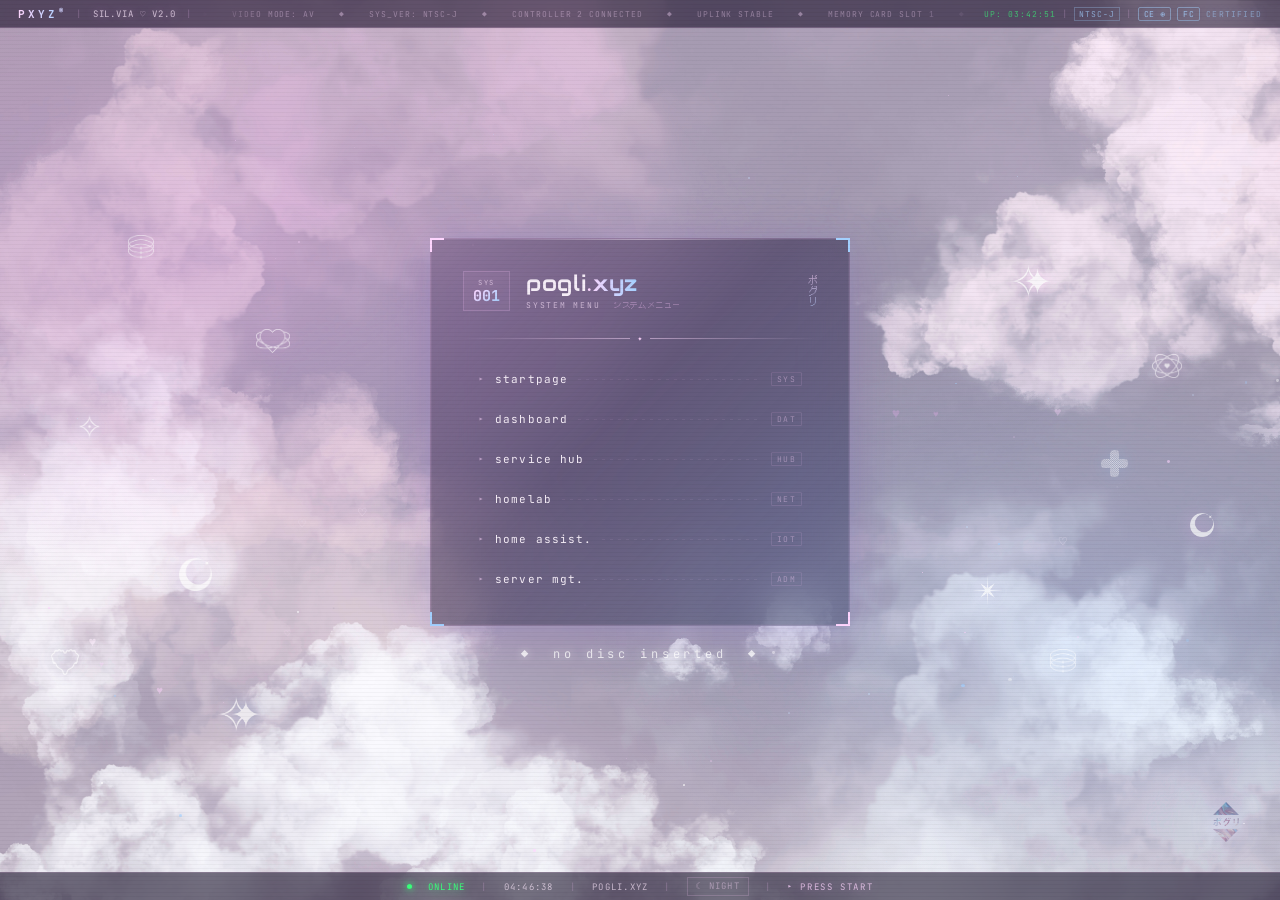
==== commit 8153b3bb: "Title: switch sys-title to Audiowide" ====
--- a/index.html
+++ b/index.html
@@ -8,7 +8,7 @@
     <title>pogli.xyz</title>
     <link rel="preconnect" href="https://fonts.googleapis.com">
     <link rel="preconnect" href="https://fonts.gstatic.com" crossorigin>
-    <link href="https://fonts.googleapis.com/css2?family=JetBrains+Mono:wght@300;400;700&family=DotGothic16&display=swap" rel="stylesheet">
+    <link href="https://fonts.googleapis.com/css2?family=JetBrains+Mono:wght@300;400;700&family=DotGothic16&family=Audiowide&display=swap" rel="stylesheet">
     <link rel="icon" type="image/x-icon" href="/img/icon.png">
     <link rel="stylesheet" href="styles.css">
     <link rel="stylesheet" href="boot.css">
--- a/styles.css
+++ b/styles.css
@@ -499,9 +499,11 @@
 .sys-title-wrap { flex: 1; }
 
 .sys-title {
+    /* Audiowide ships a single 400 weight; bolding it just fake-bolds */
+    font-family: 'Audiowide', 'JetBrains Mono', monospace;
     font-size: 22px;
-    font-weight: 700;
-    letter-spacing: 0.05em;
+    font-weight: 400;
+    letter-spacing: 0.03em;
     line-height: 1;
     color: var(--c-text);
 }
--- a/boot.css
+++ b/boot.css
@@ -344,6 +344,7 @@
     flex-shrink: 0;
     width: 42px;
     text-align: right;
+    font-weight: 400;
     letter-spacing: 0.2em;
     opacity: 0;
     transition: opacity 0.9s ease;
@@ -610,8 +611,11 @@
     opacity: 0;
 }
 
-.boot.phase-logo .boot-jp      { animation: post-fade 1.5s cubic-bezier(0.2, 0.7, 0.25, 1) 1.85s both; }
-.boot.phase-logo .boot-licence { animation: post-fade 1.5s cubic-bezier(0.2, 0.7, 0.25, 1) 2.15s both; }
+/* These two land last, and the timeline in boot.js waits on them: the
+   licence strip finishes ~3.15s into the logo phase, and the hand-off is
+   held back past that so the finished wordmark gets a beat of stillness. */
+.boot.phase-logo .boot-jp      { animation: post-fade 1.3s cubic-bezier(0.2, 0.7, 0.25, 1) 1.6s  both; }
+.boot.phase-logo .boot-licence { animation: post-fade 1.3s cubic-bezier(0.2, 0.7, 0.25, 1) 1.85s both; }
 
 /* ── Skip hint ──
    Breathes rather than blinks: it should never pull the eye off the middle
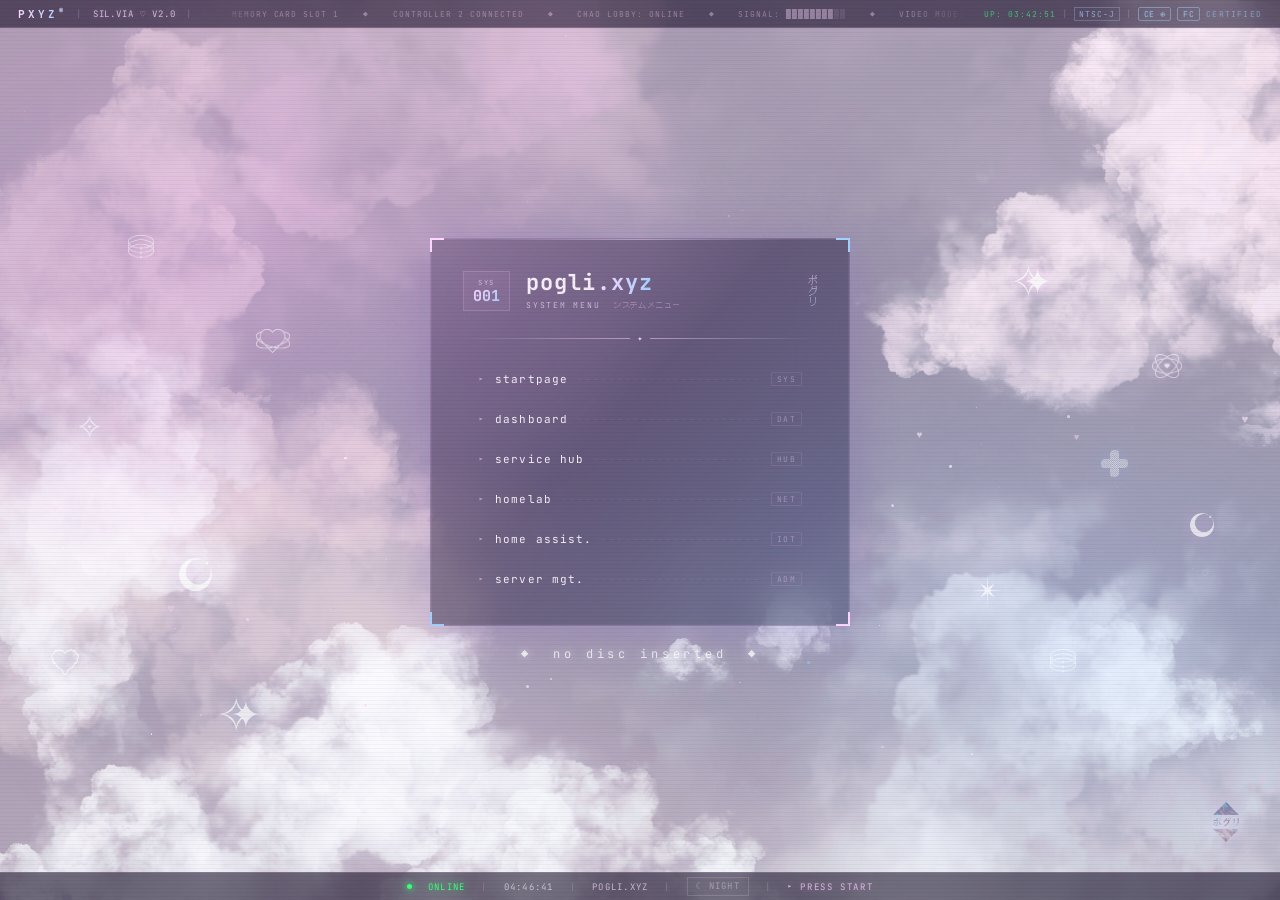
==== commit 6ece8b67: "Boot take 2: the PS2 void as a soft memory Deep-purple void instead of the dusk BIOS: a quiet sil.vi" ====
--- a/index.html
+++ b/index.html
@@ -19,37 +19,34 @@
     <script>if(localStorage.getItem('pxyz-dark')==='true')document.body.classList.add('dark-mode')</script>
     <div class="theme-overlay" aria-hidden="true"></div>
 
-    <!-- ── Boot sequence overlay ──
+    <!-- ── Boot sequence overlay — the PS2 void as a soft memory ──
          Inert (display:none) unless boot.js is running: see boot.css. -->
     <div id="bootscreen" class="boot" aria-hidden="true">
-        <div class="boot-veil">
-            <div class="boot-wash"></div>
-            <div class="boot-motes"></div>
-            <div class="boot-swell"></div>
+        <div class="boot-void">
+            <div class="boot-nebula"></div>
+            <div class="boot-drift"></div>
+
+            <!-- the rising memory towers and drifting orbs; geometry per
+                 element lives in boot.css nth-child rules -->
+            <div class="boot-towers"><i></i><i></i><i></i><i></i><i></i><i></i><i></i><i></i><i></i></div>
+            <div class="boot-orbs"><i></i><i></i><i></i><i></i><i></i><i></i></div>
 
             <div class="boot-stage">
-                <section class="boot-post">
-                    <div class="post-head">
-                        <span class="post-brand">sil.via ♡ SYSTEM BIOS</span>
-                        <span class="post-rev">v2.0</span>
-                    </div>
-                    <div class="post-copy">(C)&nbsp;2001-2026 POGLI INDUSTRIES.&nbsp;&nbsp;ALL RIGHTS RESERVED.</div>
-                    <div class="post-lines" id="boot-lines"></div>
-                    <div class="post-load" id="boot-load"></div>
+                <section class="boot-sce">
+                    <div class="sce-name">sil.via ♡</div>
+                    <div class="sce-sub">POGLI COMPUTER ENTERTAINMENT</div>
                 </section>
 
                 <section class="boot-logo">
                     <div class="boot-halo"></div>
-                    <div class="boot-logo-glow"></div>
-                    <div class="boot-logo-text"><span class="boot-char">P</span><span class="boot-char">O</span><span class="boot-char">G</span><span class="boot-char">L</span><span class="boot-char">I</span><span class="boot-char">.</span><span class="boot-char">X</span><span class="boot-char">Y</span><span class="boot-char">Z</span><span class="boot-gloss"></span></div>
+                    <div class="boot-logo-text"><span class="boot-char">P</span><span class="boot-char">O</span><span class="boot-char">G</span><span class="boot-char">L</span><span class="boot-char">I</span><span class="boot-char">.</span><span class="boot-char">X</span><span class="boot-char">Y</span><span class="boot-char">Z</span></div>
                     <div class="boot-bar"></div>
-                    <div class="boot-jp">システム起動</div>
+                    <div class="boot-jp">おもいでを読み込んでいます</div>
                     <div class="boot-licence">◆&nbsp;&nbsp;NTSC-J&nbsp;&nbsp;◆&nbsp;&nbsp;LICENSED BY POGLI INDUSTRIES&nbsp;&nbsp;◆</div>
                 </section>
             </div>
 
             <div class="boot-haze"></div>
-            <div class="boot-grain"></div>
             <div class="boot-vignette"></div>
             <div class="boot-dawn"></div>
         </div>
--- a/styles.css
+++ b/styles.css
@@ -499,11 +499,9 @@
 .sys-title-wrap { flex: 1; }
 
 .sys-title {
-    /* Audiowide ships a single 400 weight; bolding it just fake-bolds */
-    font-family: 'Audiowide', 'JetBrains Mono', monospace;
     font-size: 22px;
-    font-weight: 400;
-    letter-spacing: 0.03em;
+    font-weight: 700;
+    letter-spacing: 0.05em;
     line-height: 1;
     color: var(--c-text);
 }
--- a/boot.css
+++ b/boot.css
@@ -1,10 +1,10 @@
 /* ══════════════════════════════════════════════════════════════
-   PXYZ BOOT SEQUENCE
-   A console remembered rather than switched on: dusk haze warms up →
-   the machine quietly recounts itself → the wordmark surfaces out of
-   soft focus → the whole thing dissolves into the page like waking.
-   Nothing here snaps, glitches or strobes; every transition is a long
-   cross-fade.
+   PXYZ BOOT SEQUENCE — take 2: the PS2 void as a soft memory
+   Deep purple space instead of Sony's grey-blue. The dark comes into
+   focus, a quiet sil.via ♡ pre-title holds for a beat, towers of light
+   drift up out of the deep — memory card data, remembered — and the
+   wordmark surfaces into all that space. Nothing snaps, glitches or
+   strobes; every transition is a long cross-fade.
 
    Loaded by index.html only. Every rule is inert until boot.js adds
    .pxyz-boot to <html> — which only happens via the footer PRESS
@@ -43,40 +43,37 @@
 }
 
 /* ── Palette ──
-   Still the site's own pink and blue, but remembered through amber light:
-   each one is mixed toward a warm tone so nothing on screen reads as neon
-   or cyan. Declared on :root rather than on .boot deliberately —
-   body.dark-mode re-points --c-pink at a muted rose (#e0a8c0), and the
-   boot screen should be the same warm dusk whatever theme you're in.
-   Resolving the vars up on <html> takes the canonical values every time.
-
-   The steps below are alpha ramps of those same mixes, so every tint in
-   the haze is the real colour rather than a hand-mixed near-miss. */
+   The site's own pink and blue, cooled into deep space rather than warmed
+   into dusk — the PS2 void, but in brand colours. Declared on :root rather
+   than on .boot deliberately — body.dark-mode re-points --c-pink at a muted
+   rose, and the boot screen should be the same void whatever theme you're
+   in. Resolving the vars up on <html> takes the canonical values every time.
+
+   The steps below are alpha ramps of those same tokens, so every tint in
+   the dark is the real colour rather than a hand-mixed near-miss. */
 :root {
-    --boot-rose:  color-mix(in srgb, var(--c-pink) 66%, #ffab72);
-    --boot-mist:  color-mix(in srgb, var(--c-blue) 60%, #ffd2ae);
-    --boot-amber: color-mix(in srgb, var(--c-pink) 26%, #ffbe86);
-    --boot-cream: #fff2e6;
-    --boot-dusk:  #1d1522;
-
-    /* status tints: dusty sage / warm sand, not signal green and orange */
-    --boot-ok:   #bcd9c0;
-    --boot-warn: #efcda2;
-
-    --boot-rose-70: color-mix(in srgb, var(--boot-rose) 70%, transparent);
-    --boot-rose-45: color-mix(in srgb, var(--boot-rose) 45%, transparent);
-    --boot-rose-28: color-mix(in srgb, var(--boot-rose) 28%, transparent);
-    --boot-rose-16: color-mix(in srgb, var(--boot-rose) 16%, transparent);
-
-    --boot-mist-40: color-mix(in srgb, var(--boot-mist) 40%, transparent);
-    --boot-mist-20: color-mix(in srgb, var(--boot-mist) 20%, transparent);
-
-    --boot-amber-35: color-mix(in srgb, var(--boot-amber) 35%, transparent);
-    --boot-amber-18: color-mix(in srgb, var(--boot-amber) 18%, transparent);
-
-    --boot-cream-88: color-mix(in srgb, var(--boot-cream) 88%, transparent);
-    --boot-cream-55: color-mix(in srgb, var(--boot-cream) 55%, transparent);
-    --boot-cream-30: color-mix(in srgb, var(--boot-cream) 30%, transparent);
+    --ps2-pink:  var(--c-pink);
+    --ps2-blue:  var(--c-blue);
+    --ps2-lilac: color-mix(in srgb, var(--c-pink) 52%, var(--c-blue));
+    --ps2-white: #f7f3ff;
+    --ps2-void:  #0e0818;
+
+    --ps2-pink-70: color-mix(in srgb, var(--ps2-pink) 70%, transparent);
+    --ps2-pink-45: color-mix(in srgb, var(--ps2-pink) 45%, transparent);
+    --ps2-pink-28: color-mix(in srgb, var(--ps2-pink) 28%, transparent);
+    --ps2-pink-14: color-mix(in srgb, var(--ps2-pink) 14%, transparent);
+
+    --ps2-blue-60: color-mix(in srgb, var(--ps2-blue) 60%, transparent);
+    --ps2-blue-40: color-mix(in srgb, var(--ps2-blue) 40%, transparent);
+    --ps2-blue-22: color-mix(in srgb, var(--ps2-blue) 22%, transparent);
+    --ps2-blue-12: color-mix(in srgb, var(--ps2-blue) 12%, transparent);
+
+    --ps2-lilac-35: color-mix(in srgb, var(--ps2-lilac) 35%, transparent);
+    --ps2-lilac-18: color-mix(in srgb, var(--ps2-lilac) 18%, transparent);
+
+    --ps2-white-90: color-mix(in srgb, var(--ps2-white) 90%, transparent);
+    --ps2-white-55: color-mix(in srgb, var(--ps2-white) 55%, transparent);
+    --ps2-white-30: color-mix(in srgb, var(--ps2-white) 30%, transparent);
 }
 
 /* ── Overlay shell ── */
@@ -86,336 +83,243 @@
     inset: 0;
     z-index: 9000;
     overflow: hidden;
-    background: #150e1c;
+    background: #0a0512;
     cursor: pointer;
     user-select: none;
     -webkit-user-select: none;
     font-family: 'JetBrains Mono', 'Courier New', monospace;
 }
 
-/* ── The veil ──
-   Warm dusk field the whole sequence lives inside. Comes up out of soft
-   focus once, then holds perfectly steady — no hum, no flicker, nothing
-   asking for attention. Square to match the console frame it hands off to. */
-.boot-veil {
+/* ── The void ──
+   Deep purple space the whole sequence lives inside. Comes into focus once,
+   then holds perfectly still — vast and calm, nothing asking for attention. */
+.boot-void {
     position: absolute;
     inset: 0;
     overflow: hidden;
     background:
-        radial-gradient(ellipse 96% 74% at 50% 40%, var(--boot-rose-16) 0%, transparent 70%),
-        radial-gradient(ellipse 70% 54% at 50% 52%, var(--boot-amber-18) 0%, transparent 74%),
-        radial-gradient(ellipse 130% 62% at 50% 110%, rgba(104, 58, 78, 0.5) 0%, transparent 72%),
-        linear-gradient(178deg, #140d1b 0%, var(--boot-dusk) 58%, #2b1b25 100%);
-    transform-origin: 50% 50%;
-    animation: boot-wake 2.1s cubic-bezier(0.32, 0, 0.16, 1) both;
-}
-
-/* the memory coming into focus — never a power-on snap */
-@keyframes boot-wake {
-    0%   { opacity: 0; transform: scale(1.05); filter: blur(22px) brightness(0.4)  saturate(0.55); }
-    45%  { opacity: 1;                                                                            }
-    100% { opacity: 1; transform: scale(1);    filter: blur(0)    brightness(1)    saturate(1);    }
-}
-
-/* ── Colour wash ──
+        radial-gradient(ellipse 84% 62% at 30% 28%, var(--ps2-pink-14) 0%, transparent 70%),
+        radial-gradient(ellipse 72% 56% at 72% 70%, var(--ps2-blue-12) 0%, transparent 72%),
+        radial-gradient(ellipse 130% 78% at 50% 118%, rgba(62, 38, 92, 0.5) 0%, transparent 70%),
+        linear-gradient(176deg, #090411 0%, var(--ps2-void) 55%, #191030 100%);
+    animation: void-wake 2.2s cubic-bezier(0.32, 0, 0.16, 1) both;
+}
+
+/* the dark coming into focus — never a power-on snap */
+@keyframes void-wake {
+    0%   { opacity: 0; filter: blur(20px) brightness(0.4) saturate(0.6); }
+    45%  { opacity: 1;                                                   }
+    100% { opacity: 1; filter: blur(0)    brightness(1)   saturate(1);   }
+}
+
+/* ── Nebula ──
    Two big out-of-focus blooms drifting past each other, slow enough that
-   you read it as light moving rather than as an animation. */
-.boot-wash {
+   you read it as space breathing rather than as an animation. */
+.boot-nebula {
     position: absolute;
     inset: -18%;
     z-index: 1;
     pointer-events: none;
     mix-blend-mode: screen;
-    opacity: 0.75;
+    opacity: 0.7;
     background:
-        radial-gradient(ellipse 42% 34% at 32% 38%, var(--boot-rose-28) 0%, transparent 70%),
-        radial-gradient(ellipse 38% 30% at 70% 62%, var(--boot-mist-20) 0%, transparent 72%);
-    filter: blur(46px);
-    animation: boot-wash-drift 26s ease-in-out infinite;
-}
-
-@keyframes boot-wash-drift {
-    0%, 100% { transform: translate3d(0, 0, 0)          scale(1);    opacity: 0.62; }
-    50%      { transform: translate3d(2.5%, -3%, 0)     scale(1.09); opacity: 0.9;  }
-}
-
-/* ── Dust ──
-   Sparse soft motes rising very slowly. Three tile sizes so the grid never
-   reads as a grid. */
-.boot-motes {
+        radial-gradient(ellipse 40% 32% at 30% 34%, var(--ps2-pink-28) 0%, transparent 70%),
+        radial-gradient(ellipse 38% 30% at 72% 64%, var(--ps2-blue-22) 0%, transparent 72%);
+    filter: blur(52px);
+    animation: nebula-drift 28s ease-in-out infinite;
+}
+
+@keyframes nebula-drift {
+    0%, 100% { transform: translate3d(0, 0, 0)      scale(1);    opacity: 0.55; }
+    50%      { transform: translate3d(-2.5%, 2%, 0) scale(1.08); opacity: 0.85; }
+}
+
+/* ── Stardust ──
+   Sparse soft motes drifting very slowly upward. Three tile sizes so the
+   grid never reads as a grid. */
+.boot-drift {
     position: absolute;
     inset: -12% 0;
     z-index: 2;
     pointer-events: none;
-    opacity: 0.5;
+    opacity: 0.45;
     background-image:
-        radial-gradient(circle at 22% 34%, var(--boot-cream-55) 0, transparent 1.6px),
-        radial-gradient(circle at 68% 12%, var(--boot-rose-45)  0, transparent 1.4px),
-        radial-gradient(circle at 45% 76%, var(--boot-cream-30) 0, transparent 1.9px);
+        radial-gradient(circle at 22% 34%, var(--ps2-white-55) 0, transparent 1.5px),
+        radial-gradient(circle at 68% 12%, var(--ps2-pink-45)  0, transparent 1.4px),
+        radial-gradient(circle at 45% 76%, var(--ps2-blue-40)  0, transparent 1.8px);
     background-size: 173px 173px, 241px 241px, 317px 317px;
     filter: blur(0.6px);
-    animation: boot-motes-rise 34s linear infinite;
-}
-
-@keyframes boot-motes-rise {
-    from { transform: translate3d(0, 0, 0);       }
-    to   { transform: translate3d(0, -317px, 0);  }
-}
-
-/* ── Haze ──
-   Warm bloom sitting over the picture, breathing very slowly. Screen blend
-   so it lifts the lit areas instead of fogging the dark. */
-.boot-haze {
-    position: absolute;
-    inset: 0;
-    z-index: 5;
-    pointer-events: none;
-    mix-blend-mode: screen;
-    background:
-        radial-gradient(ellipse 74% 56% at 50% 46%, var(--boot-rose-16) 0%, transparent 74%),
-        radial-gradient(ellipse 44% 32% at 50% 48%, var(--boot-amber-18) 0%, transparent 80%);
-    animation: boot-breathe 11s ease-in-out infinite;
-}
-
-@keyframes boot-breathe {
-    0%, 100% { opacity: 0.7; }
-    50%      { opacity: 1;   }
-}
-
-/* ── Grain ──
-   Fine film grain, generated inline (no asset) and translated on a long
-   loop rather than reshuffled per frame — the point is a soft-focus
-   texture, not static. Soft-light keeps it off the blacks. */
-.boot-grain {
-    position: absolute;
-    inset: -160px;
-    z-index: 6;
-    pointer-events: none;
-    opacity: 0.3;
-    mix-blend-mode: soft-light;
-    background-image: url("data:image/svg+xml,%3Csvg xmlns='http://www.w3.org/2000/svg' width='160' height='160'%3E%3Cfilter id='g'%3E%3CfeTurbulence type='fractalNoise' baseFrequency='0.75' numOctaves='3' stitchTiles='stitch'/%3E%3C/filter%3E%3Crect width='160' height='160' filter='url(%23g)' opacity='0.55'/%3E%3C/svg%3E");
-    background-size: 160px 160px;
-    animation: boot-grain-drift 19s linear infinite;
-}
-
-@keyframes boot-grain-drift {
-    from { transform: translate3d(0, 0, 0);          }
-    to   { transform: translate3d(-160px, -160px, 0); }
-}
-
-/* ── Vignette ──
-   Wide and soft: the edges of the memory going, not a lens effect. */
-.boot-vignette {
-    position: absolute;
-    inset: 0;
-    z-index: 7;
-    pointer-events: none;
-    background:
-        radial-gradient(ellipse 88% 78% at 50% 48%, transparent 42%, rgba(16, 9, 20, 0.72) 100%),
-        radial-gradient(ellipse 130% 108% at 50% 50%, transparent 60%, rgba(10, 5, 14, 0.55) 100%);
-    box-shadow: inset 0 0 190px 60px rgba(14, 8, 18, 0.42);
-}
+    animation: drift-rise 38s linear infinite;
+}
+
+@keyframes drift-rise {
+    from { transform: translate3d(0, 0, 0);      }
+    to   { transform: translate3d(0, -317px, 0); }
+}
+
+/* ── The towers ──
+   The PS2's rising memory towers, remembered as soft shafts of light
+   drifting up out of the deep. Each pillar sets its own geometry and pace
+   through custom properties; the one shared keyframe just carries them
+   upward and lets them go. They arrive with .phase-rise and keep drifting
+   under the wordmark for the rest of the sequence. */
+.boot-towers {
+    position: absolute;
+    inset: 0;
+    z-index: 3;
+    pointer-events: none;
+    opacity: 0;
+    transition: opacity 2s ease;
+}
+
+.boot.phase-rise .boot-towers { opacity: 1; }
+
+.boot-towers i {
+    position: absolute;
+    bottom: -14%;
+    left: var(--tw-l);
+    width: var(--tw-w);
+    height: var(--tw-h);
+    border-radius: 999px;
+    opacity: 0;
+    background: linear-gradient(
+        to top,
+        transparent 0%,
+        color-mix(in srgb, var(--tw-c) 30%, transparent) 22%,
+        color-mix(in srgb, var(--tw-c) 72%, transparent) 55%,
+        color-mix(in srgb, var(--tw-c) 30%, transparent) 82%,
+        transparent 100%
+    );
+    filter: blur(5px);
+}
+
+.boot.phase-rise .boot-towers i {
+    animation: tower-rise var(--tw-dur) linear var(--tw-del) infinite;
+}
+
+/* born in the dark below, brightest mid-climb, gone before the top */
+@keyframes tower-rise {
+    0%   { transform: translateY(34vh);  opacity: 0;    }
+    22%  {                               opacity: 0.75; }
+    70%  {                               opacity: 0.45; }
+    100% { transform: translateY(-58vh); opacity: 0;    }
+}
+
+.boot-towers i:nth-child(1) { --tw-l: 8%;  --tw-w: 3px; --tw-h: 46vh; --tw-c: var(--ps2-pink);  --tw-dur: 8.5s;  --tw-del: 0s;    }
+.boot-towers i:nth-child(2) { --tw-l: 16%; --tw-w: 2px; --tw-h: 62vh; --tw-c: var(--ps2-blue);  --tw-dur: 10s;   --tw-del: 1.4s;  }
+.boot-towers i:nth-child(3) { --tw-l: 27%; --tw-w: 4px; --tw-h: 38vh; --tw-c: var(--ps2-lilac); --tw-dur: 9s;    --tw-del: 0.6s;  }
+.boot-towers i:nth-child(4) { --tw-l: 38%; --tw-w: 2px; --tw-h: 54vh; --tw-c: var(--ps2-pink);  --tw-dur: 11s;   --tw-del: 2.2s;  }
+.boot-towers i:nth-child(5) { --tw-l: 55%; --tw-w: 3px; --tw-h: 44vh; --tw-c: var(--ps2-blue);  --tw-dur: 8s;    --tw-del: 0.3s;  }
+.boot-towers i:nth-child(6) { --tw-l: 66%; --tw-w: 2px; --tw-h: 60vh; --tw-c: var(--ps2-pink);  --tw-dur: 10.5s; --tw-del: 1.8s;  }
+.boot-towers i:nth-child(7) { --tw-l: 76%; --tw-w: 4px; --tw-h: 40vh; --tw-c: var(--ps2-lilac); --tw-dur: 9.5s;  --tw-del: 1s;    }
+.boot-towers i:nth-child(8) { --tw-l: 87%; --tw-w: 2px; --tw-h: 56vh; --tw-c: var(--ps2-blue);  --tw-dur: 8.8s;  --tw-del: 2.6s;  }
+.boot-towers i:nth-child(9) { --tw-l: 47%; --tw-w: 2px; --tw-h: 70vh; --tw-c: var(--ps2-white); --tw-dur: 12s;   --tw-del: 3.2s;  }
+
+/* ── The orbs ──
+   Smaller luminous forms adrift the whole time, not just once the towers
+   are up — the void was never quite empty. Same custom-property scheme;
+   each one sways sideways by its own --ob-dx on the way up. */
+.boot-orbs {
+    position: absolute;
+    inset: 0;
+    z-index: 3;
+    pointer-events: none;
+}
+
+.boot-orbs i {
+    position: absolute;
+    bottom: -6%;
+    left: var(--ob-l);
+    width: var(--ob-s);
+    height: var(--ob-s);
+    border-radius: 50%;
+    opacity: 0;
+    background: radial-gradient(circle at 42% 38%, var(--ps2-white-90) 0%, var(--ob-c) 45%, transparent 72%);
+    filter: blur(3px);
+    animation: orb-float var(--ob-dur) linear var(--ob-del) infinite;
+}
+
+@keyframes orb-float {
+    0%   { transform: translate3d(0, 12vh, 0);              opacity: 0;    }
+    18%  {                                                  opacity: 0.8;  }
+    75%  {                                                  opacity: 0.45; }
+    100% { transform: translate3d(var(--ob-dx), -78vh, 0);  opacity: 0;    }
+}
+
+.boot-orbs i:nth-child(1) { --ob-l: 12%; --ob-s: 10px; --ob-c: var(--ps2-pink-70); --ob-dur: 11s;   --ob-del: 0.5s; --ob-dx: 3vw;  }
+.boot-orbs i:nth-child(2) { --ob-l: 30%; --ob-s: 6px;  --ob-c: var(--ps2-blue-60); --ob-dur: 13s;   --ob-del: 2s;   --ob-dx: -2vw; }
+.boot-orbs i:nth-child(3) { --ob-l: 50%; --ob-s: 14px; --ob-c: var(--ps2-lilac-35);--ob-dur: 12s;   --ob-del: 1s;   --ob-dx: 2vw;  }
+.boot-orbs i:nth-child(4) { --ob-l: 64%; --ob-s: 8px;  --ob-c: var(--ps2-pink-70); --ob-dur: 10s;   --ob-del: 3s;   --ob-dx: -3vw; }
+.boot-orbs i:nth-child(5) { --ob-l: 80%; --ob-s: 12px; --ob-c: var(--ps2-blue-60); --ob-dur: 14s;   --ob-del: 0.2s; --ob-dx: 2vw;  }
+.boot-orbs i:nth-child(6) { --ob-l: 22%; --ob-s: 7px;  --ob-c: var(--ps2-lilac-35);--ob-dur: 12.5s; --ob-del: 4s;   --ob-dx: 1vw;  }
 
 /* ── Stage ── */
 
-/* POST block and wordmark share one centred grid cell, so the phase swap
+/* Pre-title and wordmark share one centred grid cell, so the phase swap
    never shifts layout and nothing needs a centring transform (which the
    exit/entry keyframes would otherwise have to carry). */
 .boot-stage {
     position: absolute;
     inset: 0;
-    z-index: 4;
+    z-index: 5;
     display: grid;
     place-items: center;
     padding: 8vh 6vw;
 }
 
-/* ── The self-test ──
-   Same readout, read back gently. Every line arrives out of focus and
-   settles; nothing types, nothing blinks. */
-
-.boot-post {
+/* ── The pre-title ──
+   The SCE screen, remembered: a small quiet name alone in the dark,
+   held just long enough to register, then let go upward as the towers
+   start to rise. */
+
+.boot-sce {
     grid-area: 1 / 1;
-    width: min(600px, 88vw);
-    opacity: 0;
-    text-transform: uppercase;
-}
-
-.boot.phase-post .boot-post { opacity: 1; }
-
-.post-head {
-    display: flex;
-    align-items: baseline;
-    gap: 10px;
-    font-size: clamp(10px, 2.4vw, 13px);
-    font-weight: 300;
-    letter-spacing: 0.3em;
-    color: var(--boot-cream-88);
-    text-shadow: 0 0 18px var(--boot-rose-45), 0 0 44px var(--boot-amber-18);
-    opacity: 0;
-    animation: post-fade 1.4s cubic-bezier(0.2, 0.7, 0.25, 1) both;
-}
-
-/* The sil.via ♡ wordmark keeps its lowercase styling inside the all-caps POST. */
-.post-brand,
-.post-rev,
-.post-load {
-    text-transform: none;
-}
-
-.post-rev {
-    font-size: 8px;
-    font-weight: 300;
-    letter-spacing: 0.2em;
-    color: var(--boot-mist);
-    border: 1px solid var(--boot-mist-20);
-    padding: 1px 5px;
-}
-
-.post-copy {
-    font-size: clamp(7px, 1.6vw, 8px);
-    letter-spacing: 0.18em;
-    color: var(--boot-rose-45);
-    margin: 8px 0 20px;
-    padding-bottom: 14px;
-    border-bottom: 1px solid var(--boot-rose-16);
-    opacity: 0;
-    animation: post-fade 1.4s cubic-bezier(0.2, 0.7, 0.25, 1) 0.35s both;
-}
-
-/* the one entrance shape everything soft reuses: drift up out of focus */
-@keyframes post-fade {
-    from { opacity: 0; transform: translateY(5px); filter: blur(7px); }
-    to   { opacity: 1; transform: translateY(0);   filter: blur(0);   }
-}
-
-.post-lines {
-    display: flex;
-    flex-direction: column;
-    gap: 8px;
-}
-
-.post-line {
-    display: flex;
-    align-items: center;
-    gap: 10px;
-    font-size: clamp(8px, 1.9vw, 10px);
-    font-weight: 300;
-    letter-spacing: 0.16em;
-    color: var(--boot-cream-88);
-    text-shadow: 0 0 16px var(--boot-rose-28);
-    opacity: 0;
-}
-
-.post-line.on {
-    animation: post-line-in 1.25s cubic-bezier(0.2, 0.7, 0.25, 1) both;
-}
-
-/* no brightness spike, no slide — it simply comes into focus where it is */
-@keyframes post-line-in {
-    0%   { opacity: 0;    transform: translateY(6px); filter: blur(8px); }
-    100% { opacity: 1;    transform: translateY(0);   filter: blur(0);   }
-}
-
-.pl-label { flex-shrink: 0; }
-
-.pl-dots {
-    flex: 1;
-    height: 1px;
-    min-width: 12px;
-    opacity: 0.4;
-    background: repeating-linear-gradient(
-        90deg,
-        var(--boot-rose-45) 0px,
-        var(--boot-rose-45) 2px,
-        transparent 2px,
-        transparent 8px
-    );
-}
-
-.pl-value {
-    flex-shrink: 0;
-    color: var(--boot-mist);
-    text-shadow: 0 0 14px var(--boot-mist-20);
-    font-variant-numeric: tabular-nums;
-}
-
-.pl-stat {
-    flex-shrink: 0;
-    width: 42px;
-    text-align: right;
-    font-weight: 400;
-    letter-spacing: 0.2em;
-    opacity: 0;
-    transition: opacity 0.9s ease;
-}
-
-.pl-stat.on   { opacity: 1; }
-.pl-stat.ok   { color: var(--boot-ok);   text-shadow: 0 0 14px rgba(188, 217, 192, 0.4); }
-.pl-stat.skip { color: var(--boot-warn); text-shadow: 0 0 14px rgba(239, 205, 162, 0.4); }
-
-/* hand-off line — one soft glow fade, no caret and no typing */
-.post-load {
-    margin-top: 24px;
-    min-height: 1.2em;
-    font-size: clamp(8px, 1.9vw, 10px);
+    text-align: center;
+    opacity: 0;
+}
+
+.boot.phase-sce .boot-sce {
+    animation: sce-in 1.7s cubic-bezier(0.2, 0.7, 0.25, 1) both;
+}
+
+@keyframes sce-in {
+    from { opacity: 0; transform: translateY(9px) scale(0.985); filter: blur(11px); }
+    to   { opacity: 1; transform: translateY(0)   scale(1);     filter: blur(0);    }
+}
+
+/* Same specificity as the entry above; winning by being later in the file
+   is deliberate — once .phase-rise lands, the exit owns the element. */
+.boot.phase-rise .boot-sce {
+    animation: sce-out 1.5s cubic-bezier(0.4, 0, 0.3, 1) forwards;
+}
+
+@keyframes sce-out {
+    from { opacity: 1; transform: translateY(0);     filter: blur(0);    }
+    to   { opacity: 0; transform: translateY(-16px); filter: blur(12px); }
+}
+
+.sce-name {
+    font-size: clamp(19px, 4.6vw, 29px);
     font-weight: 300;
     letter-spacing: 0.22em;
-    color: var(--boot-rose);
-    text-shadow: 0 0 16px var(--boot-rose-45), 0 0 40px var(--boot-amber-18);
-    opacity: 0;
-}
-
-.post-load.on {
-    animation: post-load-in 1.6s cubic-bezier(0.2, 0.7, 0.25, 1) both;
-}
-
-@keyframes post-load-in {
-    0%   { opacity: 0;    transform: translateY(4px); filter: blur(10px); }
-    60%  { opacity: 1;                                                    }
-    100% { opacity: 0.92; transform: translateY(0);   filter: blur(0);    }
-}
-
-/* The self-test doesn't cut away — it goes out of focus over more than a
-   second while the wordmark is already surfacing underneath it. */
-.boot.phase-logo .boot-post {
-    animation: post-out 1.3s cubic-bezier(0.4, 0, 0.3, 1) forwards;
-}
-
-@keyframes post-out {
-    to { opacity: 0; transform: translateY(-10px); filter: blur(12px); }
-}
-
-/* ── Swell ──
-   The phase change, felt rather than seen: warm light rises through the
-   whole veil and settles again. Replaces the old hard colour swipe. */
-.boot-swell {
-    position: absolute;
-    inset: -20%;
-    z-index: 3;
-    opacity: 0;
-    pointer-events: none;
-    mix-blend-mode: screen;
-    filter: blur(64px);
-    background:
-        radial-gradient(ellipse 56% 42% at 50% 58%, var(--boot-amber-35) 0%, transparent 72%),
-        radial-gradient(ellipse 80% 56% at 50% 50%, var(--boot-rose-28)  0%, transparent 76%);
-}
-
-.boot.phase-logo .boot-swell {
-    animation: boot-swell 2.6s cubic-bezier(0.24, 0.6, 0.24, 1) both;
-}
-
-@keyframes boot-swell {
-    0%   { opacity: 0;    transform: translateY(9%) scale(0.9); }
-    38%  { opacity: 0.95; }
-    100% { opacity: 0;    transform: translateY(0)  scale(1.14); }
+    color: var(--ps2-white);
+    text-shadow: 0 0 24px var(--ps2-pink-45), 0 0 64px var(--ps2-pink-28);
+}
+
+.sce-sub {
+    margin-top: 14px;
+    font-size: clamp(7px, 1.6vw, 8px);
+    font-weight: 300;
+    letter-spacing: 0.34em;
+    text-transform: uppercase;
+    color: var(--ps2-blue-60);
+    text-shadow: 0 0 16px var(--ps2-blue-22);
 }
 
 /* ══ The wordmark surfacing ══
-   Light weight, wide tracking, and every glyph arriving out of a heavy
-   blur — the name resolving out of a memory rather than a logo locking
-   on. No strike, no overshoot, no per-letter scatter. */
+   The console-logo moment: the name arrives out of heavy blur, a touch
+   too large, and drifts down to rest — that PS2 sense of a title with
+   vast calm space around it. No strike, no overshoot, no scatter. */
 
 .boot-logo {
     grid-area: 1 / 1;
@@ -428,165 +332,121 @@
 
 .boot.phase-logo .boot-logo { opacity: 1; }
 
-/* The halo the name comes out of: swells wide and stays as a soft glow.
-   Kept short and sat high on purpose — it has to fall off above the JP line
-   and the licence strip, or it washes both of them out. */
+/* The halo the name comes out of: swells wide and settles as a soft glow.
+   Sat high on purpose — it has to fall off above the JP line and the
+   licence strip, or it washes both of them out. */
 .boot-halo {
     position: absolute;
     left: 50%;
-    top: 28%;
-    width: min(820px, 104vw);
-    height: 320px;
-    margin-left: calc(min(820px, 104vw) / -2);
-    margin-top: -160px;
+    top: 30%;
+    width: min(840px, 106vw);
+    height: 330px;
+    margin-left: calc(min(840px, 106vw) / -2);
+    margin-top: -165px;
     pointer-events: none;
     opacity: 0;
     mix-blend-mode: screen;
-    filter: blur(30px);
-    background: radial-gradient(ellipse 50% 42% at 50% 50%, var(--boot-amber-35) 0%, var(--boot-rose-16) 45%, transparent 74%);
+    filter: blur(32px);
+    background:
+        radial-gradient(ellipse 50% 40% at 50% 50%, var(--ps2-pink-28) 0%, transparent 72%),
+        radial-gradient(ellipse 74% 30% at 50% 54%, var(--ps2-blue-22) 0%, transparent 78%);
 }
 
 .boot.phase-logo .boot-halo {
-    animation: boot-halo 3s cubic-bezier(0.22, 0.7, 0.25, 1) both;
-}
-
-@keyframes boot-halo {
-    0%   { opacity: 0;    transform: scale(0.7);  }
-    55%  { opacity: 0.88; transform: scale(1.06); }
+    animation: halo-swell 3.2s cubic-bezier(0.22, 0.7, 0.25, 1) both;
+}
+
+@keyframes halo-swell {
+    0%   { opacity: 0;    transform: scale(0.72); }
+    55%  { opacity: 0.9;  transform: scale(1.05); }
     100% { opacity: 0.55; transform: scale(1);    }
 }
 
-/* closer, warmer bloom sitting right behind the letters */
-.boot-logo-glow {
-    position: absolute;
-    left: 50%;
-    top: 34%;
-    width: min(700px, 92vw);
-    height: 230px;
-    margin-left: calc(min(700px, 92vw) / -2);
-    margin-top: -115px;
-    pointer-events: none;
-    opacity: 0;
-    mix-blend-mode: screen;
-    filter: blur(14px);
-    background:
-        radial-gradient(ellipse 58% 40% at 50% 50%, var(--boot-rose-45) 0%, transparent 74%),
-        radial-gradient(ellipse 92% 22% at 50% 50%, var(--boot-mist-20) 0%, transparent 80%);
-}
-
-.boot.phase-logo .boot-logo-glow {
-    animation: boot-logo-bloom 2.8s cubic-bezier(0.22, 0.7, 0.25, 1) 0.2s both;
-}
-
-@keyframes boot-logo-bloom {
-    0%   { opacity: 0;    transform: scale(0.86, 0.7); }
-    52%  { opacity: 0.95; transform: scale(1.04, 1.04); }
-    100% { opacity: 0.55; transform: scale(1, 1);      }
-}
-
+/* the slow drift: the whole wordmark starts a touch too close and eases
+   back into place while the glyphs are still resolving */
 .boot-logo-text {
     position: relative;
     display: flex;
-    font-size: clamp(28px, 8.8vw, 62px);
-    font-weight: 300;
-    letter-spacing: 0.2em;
-    /* the tracking leaves a gap after the last glyph; pull it back so the
-       wordmark still sits optically centred under the halo */
-    margin-right: -0.2em;
+    /* Audiowide is single-weight (400) and runs wide, so it takes modest
+       tracking; the negative margin pulls back the gap the tracking leaves
+       after the last glyph, keeping the name optically centred */
+    font-family: 'Audiowide', 'JetBrains Mono', monospace;
+    font-size: clamp(26px, 8vw, 56px);
+    font-weight: 400;
+    letter-spacing: 0.12em;
+    margin-right: -0.12em;
     line-height: 1;
     white-space: nowrap;
 }
 
+.boot.phase-logo .boot-logo-text {
+    animation: logo-drift 4.4s cubic-bezier(0.22, 0.7, 0.25, 1) both;
+}
+
+@keyframes logo-drift {
+    from { transform: scale(1.09) translateY(7px); }
+    to   { transform: scale(1)    translateY(0);   }
+}
+
 .boot-char {
     display: inline-block;
-    color: var(--boot-cream);
+    color: var(--ps2-white);
     transform-origin: 50% 60%;
 }
 
-/* rose → cream → warm mist across the wordmark, one soft colour per glyph.
+/* pink → white → blue across the wordmark, one soft colour per glyph.
    (per-char background-clip:text would run a full gradient inside every
-   letter; solid steps read as one gradient and survive transforms.)
-   Mixed from the site tokens so both ends stay the real brand colours,
-   just warmed. */
-.boot-char:nth-child(1) { color: var(--boot-rose); }
-.boot-char:nth-child(2) { color: color-mix(in srgb, var(--boot-rose), var(--boot-cream) 30%); }
-.boot-char:nth-child(3) { color: color-mix(in srgb, var(--boot-rose), var(--boot-cream) 55%); }
-.boot-char:nth-child(4) { color: color-mix(in srgb, var(--boot-rose), var(--boot-cream) 78%); }
-.boot-char:nth-child(5) { color: var(--boot-cream); }
-.boot-char:nth-child(6) { color: color-mix(in srgb, var(--boot-mist), var(--boot-cream) 78%); }
-.boot-char:nth-child(7) { color: color-mix(in srgb, var(--boot-mist), var(--boot-cream) 55%); }
-.boot-char:nth-child(8) { color: color-mix(in srgb, var(--boot-mist), var(--boot-cream) 30%); }
-.boot-char:nth-child(9) { color: var(--boot-mist); }
-
-.boot-char:nth-child(-n+5) { text-shadow: 0 0 22px var(--boot-rose-70), 0 0 62px var(--boot-amber-35); }
-.boot-char:nth-child(n+6)  { text-shadow: 0 0 22px var(--boot-mist-40), 0 0 62px var(--boot-rose-28); }
+   letter; solid steps read as one gradient and survive transforms.) */
+.boot-char:nth-child(1) { color: var(--ps2-pink); }
+.boot-char:nth-child(2) { color: color-mix(in srgb, var(--ps2-pink), var(--ps2-white) 32%); }
+.boot-char:nth-child(3) { color: color-mix(in srgb, var(--ps2-pink), var(--ps2-white) 58%); }
+.boot-char:nth-child(4) { color: color-mix(in srgb, var(--ps2-pink), var(--ps2-white) 80%); }
+.boot-char:nth-child(5) { color: var(--ps2-white); }
+.boot-char:nth-child(6) { color: color-mix(in srgb, var(--ps2-blue), var(--ps2-white) 80%); }
+.boot-char:nth-child(7) { color: color-mix(in srgb, var(--ps2-blue), var(--ps2-white) 58%); }
+.boot-char:nth-child(8) { color: color-mix(in srgb, var(--ps2-blue), var(--ps2-white) 32%); }
+.boot-char:nth-child(9) { color: var(--ps2-blue); }
+
+.boot-char:nth-child(-n+5) { text-shadow: 0 0 22px var(--ps2-pink-70), 0 0 62px var(--ps2-pink-28); }
+.boot-char:nth-child(n+6)  { text-shadow: 0 0 22px var(--ps2-blue-40), 0 0 62px var(--ps2-blue-22); }
 
 .boot.phase-logo .boot-char {
-    animation: boot-char-dream 1.7s cubic-bezier(0.2, 0.7, 0.25, 1) both;
-}
-
-/* out of focus, slightly too large, drifting down into place */
-@keyframes boot-char-dream {
-    0%   { opacity: 0; transform: translateY(-9px) scale(1.07); filter: blur(15px); }
-    55%  { opacity: 1;                                                              }
-    100% { opacity: 1; transform: translateY(0)    scale(1);    filter: blur(0);    }
+    animation: char-surface 1.9s cubic-bezier(0.2, 0.7, 0.25, 1) both;
+}
+
+/* out of focus, slightly adrift, settling into place */
+@keyframes char-surface {
+    0%   { opacity: 0; transform: translateY(-10px) scale(1.06); filter: blur(16px); }
+    55%  { opacity: 1;                                                               }
+    100% { opacity: 1; transform: translateY(0)     scale(1);    filter: blur(0);    }
 }
 
 /* Stagger. Must out-specify the `animation` shorthand above (which resets
    delay to 0), hence the .boot.phase-logo prefix rather than a bare
    .boot-char:nth-child(). */
-.boot.phase-logo .boot-char:nth-child(1) { animation-delay: 0.10s; }
-.boot.phase-logo .boot-char:nth-child(2) { animation-delay: 0.21s; }
-.boot.phase-logo .boot-char:nth-child(3) { animation-delay: 0.32s; }
-.boot.phase-logo .boot-char:nth-child(4) { animation-delay: 0.43s; }
-.boot.phase-logo .boot-char:nth-child(5) { animation-delay: 0.54s; }
-.boot.phase-logo .boot-char:nth-child(6) { animation-delay: 0.65s; }
-.boot.phase-logo .boot-char:nth-child(7) { animation-delay: 0.76s; }
-.boot.phase-logo .boot-char:nth-child(8) { animation-delay: 0.87s; }
-.boot.phase-logo .boot-char:nth-child(9) { animation-delay: 0.98s; }
-
-/* the console gloss the site keeps everywhere, blurred out until it's a
-   slow warm shimmer drifting over the finished name */
-.boot-gloss {
-    position: absolute;
-    inset: -40% -60%;
-    pointer-events: none;
-    opacity: 0;
-    mix-blend-mode: screen;
-    filter: blur(22px);
-    background: linear-gradient(
-        100deg,
-        transparent 26%,
-        var(--boot-cream-30) 42%,
-        var(--boot-cream-55) 50%,
-        var(--boot-cream-30) 58%,
-        transparent 74%
-    );
-}
-
-.boot.phase-logo .boot-gloss {
-    animation: boot-gloss 2.4s cubic-bezier(0.4, 0, 0.3, 1) 1.5s both;
-}
-
-@keyframes boot-gloss {
-    0%   { opacity: 0;   transform: translateX(-62%); }
-    32%  { opacity: 0.9;                              }
-    100% { opacity: 0;   transform: translateX(62%);  }
-}
+.boot.phase-logo .boot-char:nth-child(1) { animation-delay: 0.08s; }
+.boot.phase-logo .boot-char:nth-child(2) { animation-delay: 0.18s; }
+.boot.phase-logo .boot-char:nth-child(3) { animation-delay: 0.28s; }
+.boot.phase-logo .boot-char:nth-child(4) { animation-delay: 0.38s; }
+.boot.phase-logo .boot-char:nth-child(5) { animation-delay: 0.48s; }
+.boot.phase-logo .boot-char:nth-child(6) { animation-delay: 0.58s; }
+.boot.phase-logo .boot-char:nth-child(7) { animation-delay: 0.68s; }
+.boot.phase-logo .boot-char:nth-child(8) { animation-delay: 0.78s; }
+.boot.phase-logo .boot-char:nth-child(9) { animation-delay: 0.88s; }
 
 .boot-bar {
     width: 0;
     height: 1px;
     margin-top: 22px;
-    background: linear-gradient(90deg, transparent, var(--boot-rose-70), var(--boot-cream-88), var(--boot-mist-40), transparent);
-    box-shadow: 0 0 18px var(--boot-rose-28);
+    background: linear-gradient(90deg, transparent, var(--ps2-pink-70), var(--ps2-white-90), var(--ps2-blue-60), transparent);
+    box-shadow: 0 0 18px var(--ps2-pink-28);
 }
 
 .boot.phase-logo .boot-bar {
-    animation: boot-bar 1.7s cubic-bezier(0.22, 0.7, 0.25, 1) 1.35s both;
-}
-
-@keyframes boot-bar {
+    animation: bar-draw 1.7s cubic-bezier(0.22, 0.7, 0.25, 1) 1.2s both;
+}
+
+@keyframes bar-draw {
     from { width: 0;   opacity: 0; filter: blur(6px); }
     to   { width: 82%; opacity: 1; filter: blur(0);   }
 }
@@ -594,10 +454,10 @@
 .boot-jp {
     font-family: 'DotGothic16', 'JetBrains Mono', monospace;
     font-size: clamp(9px, 2.2vw, 12px);
-    letter-spacing: 0.34em;
+    letter-spacing: 0.3em;
     margin-top: 18px;
-    color: var(--boot-cream-88);
-    text-shadow: 0 0 18px var(--boot-rose-45);
+    color: var(--ps2-white-90);
+    text-shadow: 0 0 18px var(--ps2-pink-45);
     opacity: 0;
 }
 
@@ -606,16 +466,55 @@
     font-weight: 300;
     letter-spacing: 0.28em;
     margin-top: 12px;
-    color: var(--boot-cream-55);
+    color: var(--ps2-white-55);
     text-transform: uppercase;
     opacity: 0;
 }
 
+/* the shared soft entrance: drift up out of focus */
+@keyframes soft-in {
+    from { opacity: 0; transform: translateY(5px); filter: blur(7px); }
+    to   { opacity: 1; transform: translateY(0);   filter: blur(0);   }
+}
+
 /* These two land last, and the timeline in boot.js waits on them: the
-   licence strip finishes ~3.15s into the logo phase, and the hand-off is
+   licence strip finishes ~3.05s into the logo phase, and the hand-off is
    held back past that so the finished wordmark gets a beat of stillness. */
-.boot.phase-logo .boot-jp      { animation: post-fade 1.3s cubic-bezier(0.2, 0.7, 0.25, 1) 1.6s  both; }
-.boot.phase-logo .boot-licence { animation: post-fade 1.3s cubic-bezier(0.2, 0.7, 0.25, 1) 1.85s both; }
+.boot.phase-logo .boot-jp      { animation: soft-in 1.3s cubic-bezier(0.2, 0.7, 0.25, 1) 1.5s  both; }
+.boot.phase-logo .boot-licence { animation: soft-in 1.3s cubic-bezier(0.2, 0.7, 0.25, 1) 1.75s both; }
+
+/* ── Haze ──
+   Cool bloom sitting over the picture, breathing very slowly. Screen blend
+   so it lifts the lit areas instead of fogging the dark. */
+.boot-haze {
+    position: absolute;
+    inset: 0;
+    z-index: 6;
+    pointer-events: none;
+    mix-blend-mode: screen;
+    background:
+        radial-gradient(ellipse 74% 56% at 50% 46%, var(--ps2-pink-14) 0%, transparent 74%),
+        radial-gradient(ellipse 46% 34% at 50% 52%, var(--ps2-blue-12) 0%, transparent 80%);
+    animation: haze-breathe 12s ease-in-out infinite;
+}
+
+@keyframes haze-breathe {
+    0%, 100% { opacity: 0.65; }
+    50%      { opacity: 1;    }
+}
+
+/* ── Vignette ──
+   Wide and soft: the edges of the memory going, not a lens effect. */
+.boot-vignette {
+    position: absolute;
+    inset: 0;
+    z-index: 7;
+    pointer-events: none;
+    background:
+        radial-gradient(ellipse 88% 78% at 50% 48%, transparent 42%, rgba(9, 4, 17, 0.74) 100%),
+        radial-gradient(ellipse 130% 108% at 50% 50%, transparent 60%, rgba(6, 3, 12, 0.55) 100%);
+    box-shadow: inset 0 0 190px 60px rgba(8, 4, 15, 0.42);
+}
 
 /* ── Skip hint ──
    Breathes rather than blinks: it should never pull the eye off the middle
@@ -631,31 +530,31 @@
     font-weight: 300;
     letter-spacing: 0.28em;
     text-transform: uppercase;
-    color: var(--boot-rose-45);
-    opacity: 0;
-    animation: boot-skip-in 1.4s ease 2s both, boot-skip-breathe 5.5s ease-in-out 3.4s infinite;
-}
-
-@keyframes boot-skip-in {
+    color: var(--ps2-blue-40);
+    opacity: 0;
+    animation: skip-in 1.4s ease 2s both, skip-breathe 5.5s ease-in-out 3.4s infinite;
+}
+
+@keyframes skip-in {
     from { opacity: 0;    filter: blur(5px); }
     to   { opacity: 0.85; filter: blur(0);   }
 }
 
-@keyframes boot-skip-breathe {
+@keyframes skip-breathe {
     0%, 100% { opacity: 0.85; }
     50%      { opacity: 0.3;  }
 }
 
 /* ── Hand-off ──
-   Not a power-off. The warm light comes up through everything, the picture
-   goes soft, and the page is simply there underneath — waking rather than
-   switching over. */
+   Not a power-off. A soft lilac light lifts through everything, the void
+   goes gently out of focus, and the page is simply there underneath —
+   waking rather than switching over. */
 
 .boot-dawn {
     position: absolute;
     inset: 0;
     z-index: 10;
-    background: radial-gradient(ellipse 90% 74% at 50% 52%, var(--boot-cream) 0%, var(--boot-amber) 55%, transparent 100%);
+    background: radial-gradient(ellipse 90% 74% at 50% 52%, var(--ps2-white) 0%, var(--ps2-lilac) 55%, transparent 100%);
     opacity: 0;
     pointer-events: none;
 }
@@ -665,9 +564,9 @@
     animation: boot-dissolve 1.15s cubic-bezier(0.36, 0, 0.24, 1) forwards;
 }
 
-#bootscreen.boot-out .boot-veil { animation: boot-veil-out 1.15s cubic-bezier(0.36, 0, 0.24, 1) forwards; }
-#bootscreen.boot-out .boot-skip { animation: boot-skip-out 0.4s ease forwards; }
-#bootscreen.boot-out .boot-dawn { animation: boot-dawn-up  1.15s ease-out forwards; }
+#bootscreen.boot-out .boot-void { animation: void-out  1.15s cubic-bezier(0.36, 0, 0.24, 1) forwards; }
+#bootscreen.boot-out .boot-skip { animation: skip-out  0.4s ease forwards; }
+#bootscreen.boot-out .boot-dawn { animation: dawn-up   1.15s ease-out forwards; }
 
 @keyframes boot-dissolve {
     0%   { opacity: 1;    filter: blur(0);    }
@@ -675,18 +574,18 @@
     100% { opacity: 0;    filter: blur(16px); }
 }
 
-@keyframes boot-veil-out {
+@keyframes void-out {
     0%   { transform: scale(1);    }
     100% { transform: scale(1.06); }
 }
 
-@keyframes boot-dawn-up {
+@keyframes dawn-up {
     0%   { opacity: 0;    }
-    45%  { opacity: 0.45; }
+    45%  { opacity: 0.4;  }
     100% { opacity: 0;    }
 }
 
-@keyframes boot-skip-out {
+@keyframes skip-out {
     to { opacity: 0; }
 }
 
@@ -703,16 +602,14 @@
 /* ── Reduced motion ──
    Wordmark, held still, then out. Everything that moves is dropped. */
 
-.boot.boot-reduced .boot-wash,
-.boot.boot-reduced .boot-motes,
-.boot.boot-reduced .boot-grain,
-.boot.boot-reduced .boot-swell,
+.boot.boot-reduced .boot-nebula,
+.boot.boot-reduced .boot-drift,
+.boot.boot-reduced .boot-towers,
+.boot.boot-reduced .boot-orbs,
 .boot.boot-reduced .boot-halo,
-.boot.boot-reduced .boot-gloss,
-.boot.boot-reduced .boot-logo-glow,
-.boot.boot-reduced .boot-post { display: none; }
-
-.boot.boot-reduced .boot-veil      { animation: none; }
+.boot.boot-reduced .boot-sce { display: none; }
+
+.boot.boot-reduced .boot-void      { animation: none; }
 .boot.boot-reduced .boot-haze      { animation: none; }
 .boot.boot-reduced .boot-logo      { opacity: 1; }
 .boot.boot-reduced .boot-logo-text { animation: none; }
@@ -726,25 +623,20 @@
    moving parts still stay still. The exit fade on #bootscreen is left
    alone so the overlay can always get out of the way. */
 @media (prefers-reduced-motion: reduce) {
-    .boot .boot-veil,
-    .boot .boot-wash,
-    .boot .boot-motes,
-    .boot .boot-grain,
+    .boot .boot-void,
+    .boot .boot-nebula,
+    .boot .boot-drift,
+    .boot .boot-towers i,
+    .boot .boot-orbs i,
     .boot .boot-haze,
-    .boot .boot-swell,
     .boot .boot-halo,
-    .boot .boot-gloss,
-    .boot .boot-logo-glow,
+    .boot .boot-sce,
     .boot .boot-logo-text,
     .boot .boot-char,
     .boot .boot-bar,
     .boot .boot-jp,
     .boot .boot-licence,
-    .boot .boot-skip,
-    .boot .post-head,
-    .boot .post-copy,
-    .boot .post-line,
-    .boot .post-load {
+    .boot .boot-skip {
         animation: none !important;
     }
 }
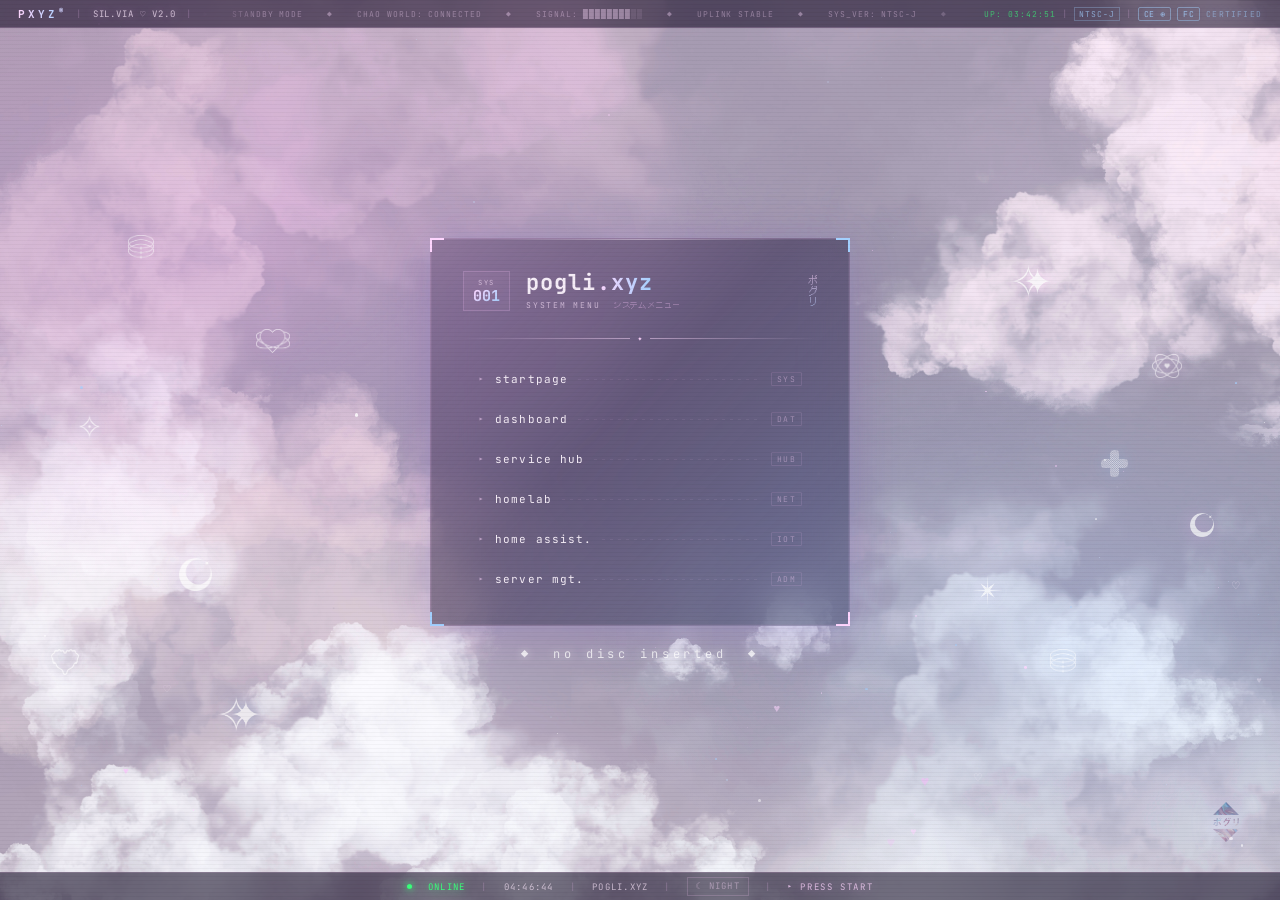
==== commit c11a6c50: "Boot licence line: MEMORY CARD SLOT 1" ====
--- a/index.html
+++ b/index.html
@@ -42,7 +42,7 @@
                     <div class="boot-logo-text"><span class="boot-char">P</span><span class="boot-char">O</span><span class="boot-char">G</span><span class="boot-char">L</span><span class="boot-char">I</span><span class="boot-char">.</span><span class="boot-char">X</span><span class="boot-char">Y</span><span class="boot-char">Z</span></div>
                     <div class="boot-bar"></div>
                     <div class="boot-jp">おもいでを読み込んでいます</div>
-                    <div class="boot-licence">◆&nbsp;&nbsp;NTSC-J&nbsp;&nbsp;◆&nbsp;&nbsp;LICENSED BY POGLI INDUSTRIES&nbsp;&nbsp;◆</div>
+                    <div class="boot-licence">◆&nbsp;&nbsp;NTSC-J&nbsp;&nbsp;◆&nbsp;&nbsp;MEMORY CARD SLOT 1&nbsp;&nbsp;◆</div>
                 </section>
             </div>
 
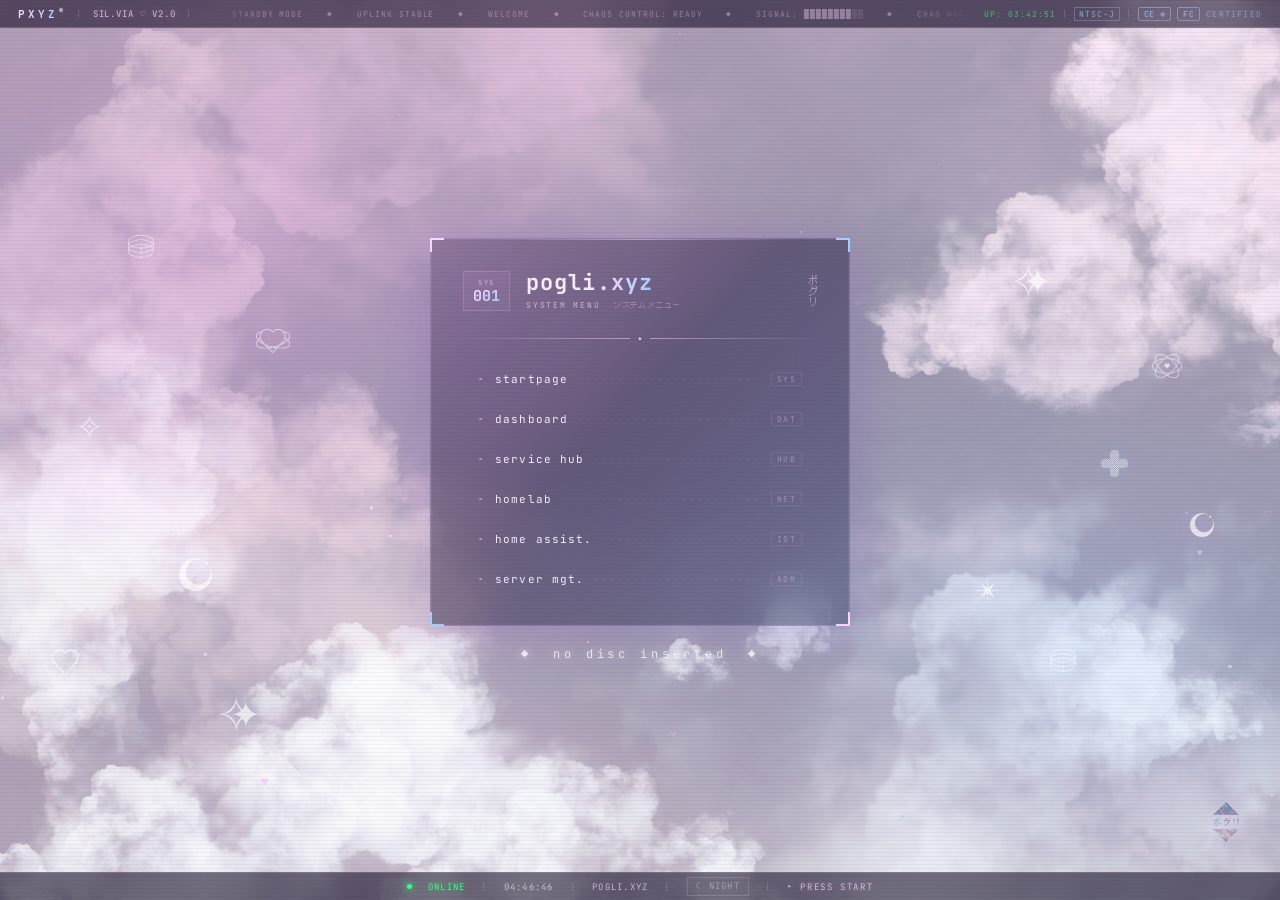
==== commit 3ec639ec: "boot: sce-sub line -> A CHAO HUB" ====
--- a/index.html
+++ b/index.html
@@ -34,7 +34,7 @@
             <div class="boot-stage">
                 <section class="boot-sce">
                     <div class="sce-name">sil.via ♡</div>
-                    <div class="sce-sub">POGLI COMPUTER ENTERTAINMENT</div>
+                    <div class="sce-sub">A CHAO HUB</div>
                 </section>
 
                 <section class="boot-logo">
--- a/boot.css
+++ b/boot.css
@@ -526,11 +526,11 @@
     bottom: 26px;
     z-index: 9;
     text-align: center;
-    font-size: 8px;
+    font-size: 10px;
     font-weight: 300;
     letter-spacing: 0.28em;
     text-transform: uppercase;
-    color: var(--ps2-blue-40);
+    color: var(--ps2-blue-60);
     opacity: 0;
     animation: skip-in 1.4s ease 2s both, skip-breathe 5.5s ease-in-out 3.4s infinite;
 }
@@ -542,7 +542,7 @@
 
 @keyframes skip-breathe {
     0%, 100% { opacity: 0.85; }
-    50%      { opacity: 0.3;  }
+    50%      { opacity: 0.45; }
 }
 
 /* ── Hand-off ──
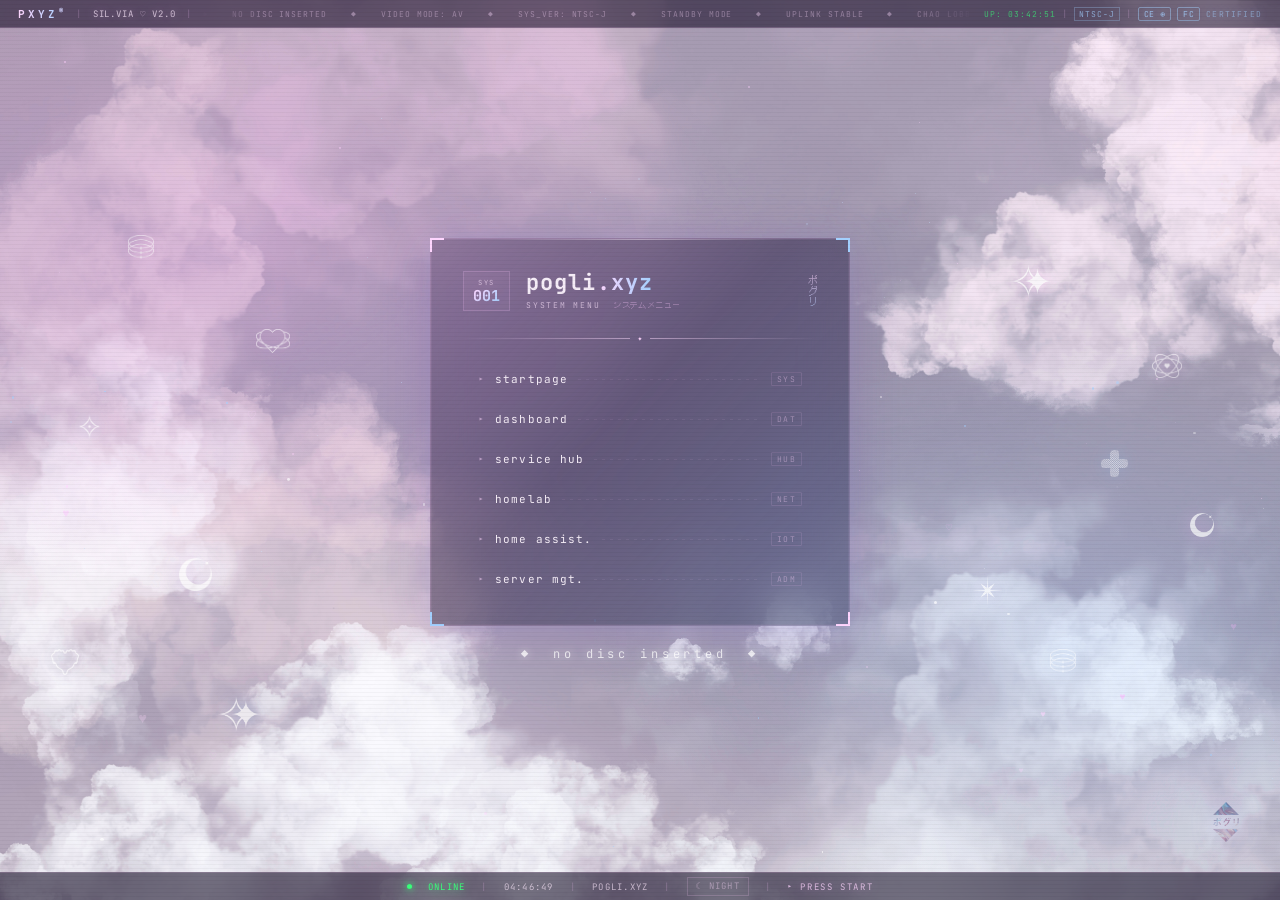
==== commit d7bedb86: "index: point HOMELAB at the Hermes dashboard The :443 route it used was owned by the OpenClaw gatewa" ====
--- a/index.html
+++ b/index.html
@@ -130,7 +130,7 @@
                     <span class="item-fill"></span>
                     <span class="item-tag">HUB</span>
                 </a>
-                <a href="https://poglipi.yak-diatonic.ts.net" class="menu-item">
+                <a href="https://poglipi.yak-diatonic.ts.net:9119/" class="menu-item">
                     <span class="item-bullet">▸</span>
                     <span class="item-label">HOMELAB</span>
                     <span class="item-fill"></span>
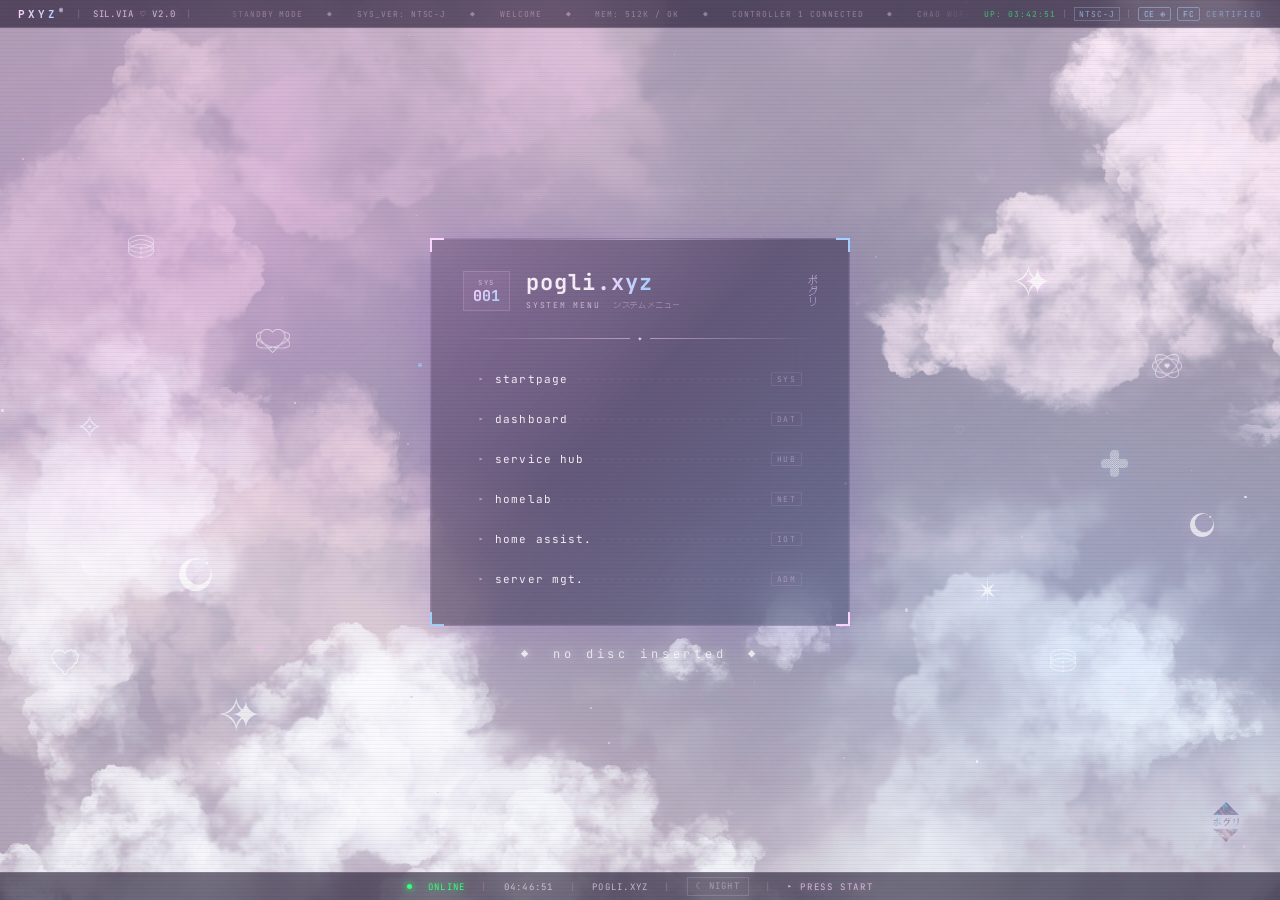
==== commit 76f408f0: "Point the DASHBOARD link at the new internal dashboard The old p/dashboard.html is superseded by sil" ====
--- a/index.html
+++ b/index.html
@@ -118,7 +118,7 @@
                     <span class="item-fill"></span>
                     <span class="item-tag">SYS</span>
                 </a>
-                <a href="p/dashboard.html" class="menu-item">
+                <a href="https://poglipi.yak-diatonic.ts.net:9090/p/dash/" class="menu-item">
                     <span class="item-bullet">▸</span>
                     <span class="item-label">DASHBOARD</span>
                     <span class="item-fill"></span>
